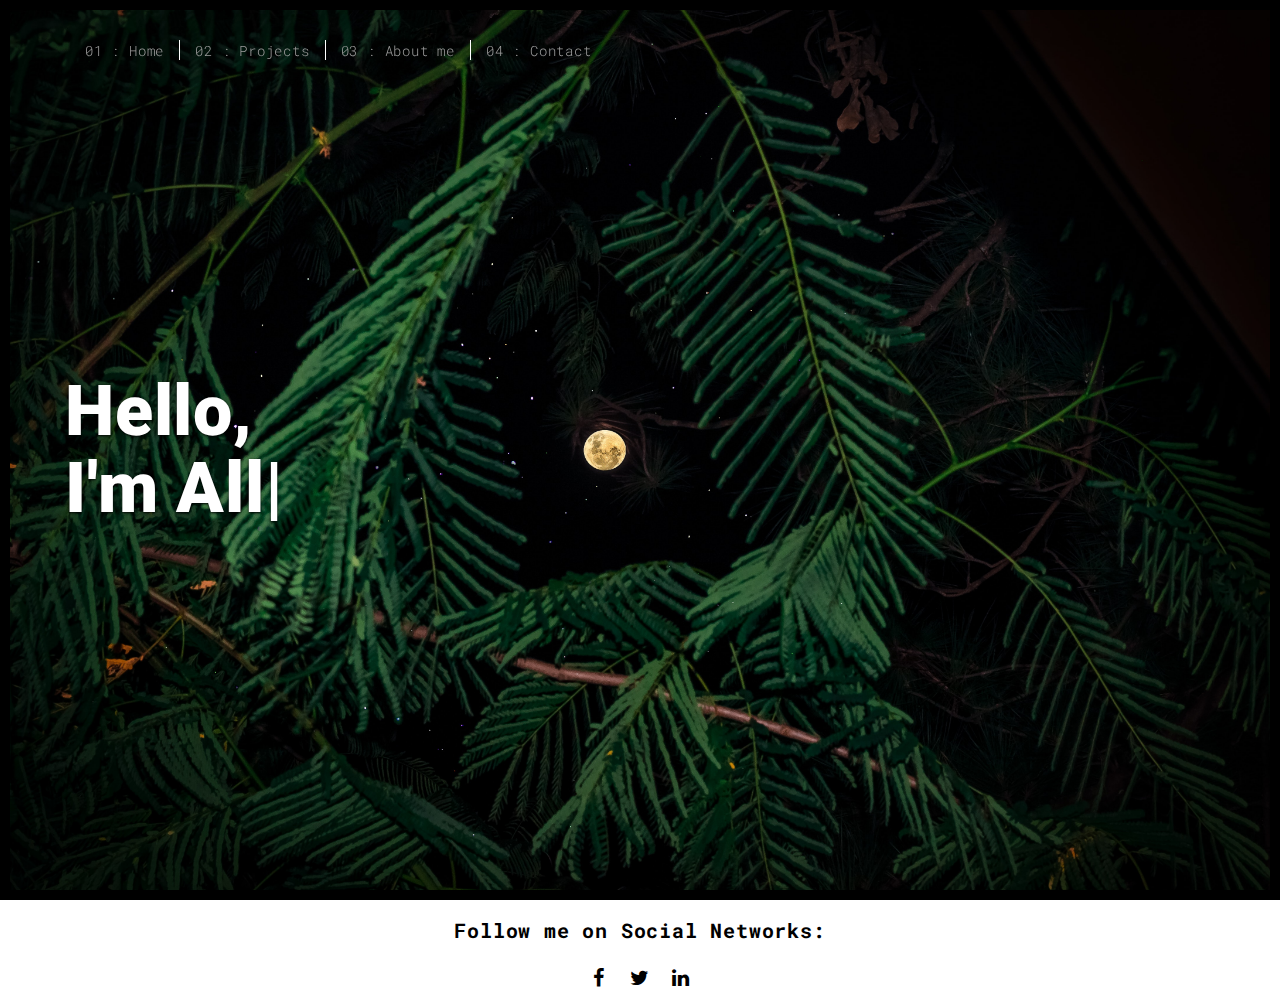
==== index.html @ 4f276328 "creating new website" ====
<!DOCTYPE html>
<html lang="en">

<head>
  <meta charset="UTF-8">
  <meta content="IE=edge" http-equiv="X-UA-Compatible">
  <meta content="width=device-width,initial-scale=1" name="viewport">
  <meta content="description" name="description">
  <meta name="google" content="notranslate" />
  <meta content="Mashup templates have been developped by Orson.io team" name="author">

  <!-- Disable tap highlight on IE -->
  <meta name="msapplication-tap-highlight" content="no">
  
  <link rel="apple-touch-icon" sizes="180x180" href="./static/assets/favicon.png">
  <link href="./static/assets/favicon.png" rel="icon">

  <title>Home | Allen Paul</title>  

<link href="./static/style.css" rel="stylesheet"></head>

<body class="minimal">
<div id="site-border-left"></div>
<div id="site-border-right"></div>
<div id="site-border-top"></div>
<div id="site-border-bottom"></div>
<!-- Add your content of header -->
<header>
  <nav class="navbar  navbar-fixed-top navbar-inverse">
    <div class="container">
        <button type="button" class="navbar-toggle collapsed" data-toggle="collapse" data-target="#navbar-collapse" aria-expanded="false">
          <span class="sr-only">Toggle navigation</span>
          <span class="icon-bar"></span>
          <span class="icon-bar"></span>
          <span class="icon-bar"></span>
        </button>

      <div class="collapse navbar-collapse" id="navbar-collapse">
        <ul class="nav navbar-nav ">
          <li><a href="./index.html" title="">01 : Home</a></li>
          <li><a href="./works.html" title="">02 : Projects</a></li>
          <li><a href="./resume.html" title="">03 : About me</a></li>
          <li><a href="./contact.html" title="">04 : Contact</a></li>
        </ul>


      </div> 
    </div>
  </nav>
</header>
<!-- Add your site or app content here -->
  <div class="hero-full-container background-image-container white-text-container" style="background-image: url('./static/assets/images/aurora.jpg')">
    <div class="container">
      <div class="row">
        <div class="col-xs-12">
          <div class="hero-full-wrapper">
            <div class="text-content">
              <h1>Hello,<br>
                <span id="typed-strings">
                  <span>I'm Allen Paul</span>
                  <span>UC Berkeley Alumnus</span>
                  <span>Software Engineer</span>
                  <span>Deacon</span>
                </span>
                <span id="typed"></span>
              </h1>
            </div>
          </div>
        </div>
      </div>
    </div>
  </div>

  <footer class="footer-container text-center">
    <div class="container">
      <div class="row">
        <div class="col-xs-12">
          <p> <h3>Follow me on Social Networks:</h3>
              <a href="http://www.facebook.com" title="" class="fa-icon">
                <i class="fa fa-facebook"></i>
              </a>
              <a href="http://www.twitter.com" title="" class="fa-icon">
                <i class="fa fa-twitter"></i>
              </a>
              <a href="http://www.linkedin.com" title="" class="fa-icon">
                <i class="fa fa-linkedin"></i>
              </a> 
          </p>
        </div>
      </div>
    </div>
  </footer>

<script>
  document.addEventListener("DOMContentLoaded", function (event) {
     type();
     movingBackgroundImage();
  });
</script>

<script type="text/javascript" src="./static/script.js"></script></body>

</html>
---- static/style.css ----
@import url(https://fonts.googleapis.com/css?family=Roboto:900|Roboto+Mono:300,400,700);@import url(https://maxcdn.bootstrapcdn.com/font-awesome/4.7.0/css/font-awesome.min.css);/*!
 * Bootstrap v3.3.7 (http://getbootstrap.com)
 * Copyright 2011-2016 Twitter, Inc.
 * Licensed under MIT (https://github.com/twbs/bootstrap/blob/master/LICENSE)
 */
/*! normalize.css v3.0.3 | MIT License | github.com/necolas/normalize.css */html{font-family:sans-serif;-ms-text-size-adjust:100%;-webkit-text-size-adjust:100%}body{margin:0}article,aside,details,figcaption,figure,footer,header,hgroup,main,menu,nav,section,summary{display:block}audio,canvas,progress,video{display:inline-block;vertical-align:baseline}audio:not([controls]){display:none;height:0}[hidden],template{display:none}a{background-color:transparent}a:active,a:hover{outline:0}abbr[title]{border-bottom:1px dotted}b,strong{font-weight:700}dfn{font-style:italic}h1{font-size:2em;margin:.67em 0}mark{background:#ff0;color:#000}small{font-size:80%}sub,sup{font-size:75%;line-height:0;position:relative;vertical-align:baseline}sup{top:-.5em}sub{bottom:-.25em}img{border:0}svg:not(:root){overflow:hidden}figure{margin:1em 40px}hr{box-sizing:content-box;height:0}pre{overflow:auto}code,kbd,pre,samp{font-family:monospace,monospace;font-size:1em}button,input,optgroup,select,textarea{color:inherit;font:inherit;margin:0}button{overflow:visible}button,select{text-transform:none}button,html input[type=button],input[type=reset],input[type=submit]{-webkit-appearance:button;cursor:pointer}button[disabled],html input[disabled]{cursor:default}button::-moz-focus-inner,input::-moz-focus-inner{border:0;padding:0}input{line-height:normal}input[type=checkbox],input[type=radio]{box-sizing:border-box;padding:0}input[type=number]::-webkit-inner-spin-button,input[type=number]::-webkit-outer-spin-button{height:auto}input[type=search]{-webkit-appearance:textfield;box-sizing:content-box}input[type=search]::-webkit-search-cancel-button,input[type=search]::-webkit-search-decoration{-webkit-appearance:none}fieldset{border:1px solid silver;margin:0 2px;padding:.35em .625em .75em}textarea{overflow:auto}optgroup{font-weight:700}table{border-collapse:collapse;border-spacing:0}td,th{padding:0}

/*! Source: https://github.com/h5bp/html5-boilerplate/blob/master/src/css/main.css */@media print{*,:after,:before{background:transparent!important;color:#000!important;box-shadow:none!important;text-shadow:none!important}a,a:visited{text-decoration:underline}a[href]:after{content:" (" attr(href) ")"}abbr[title]:after{content:" (" attr(title) ")"}a[href^="#"]:after,a[href^="javascript:"]:after{content:""}blockquote,pre{border:1px solid #999;page-break-inside:avoid}thead{display:table-header-group}img,tr{page-break-inside:avoid}img{max-width:100%!important}h2,h3,p{orphans:3;widows:3}h2,h3{page-break-after:avoid}.navbar{display:none}.btn>.caret,.dropup>.btn>.caret{border-top-color:#000!important}.label{border:1px solid #000}.table{border-collapse:collapse!important}.table td,.table th{background-color:#fff!important}.table-bordered td,.table-bordered th{border:1px solid #ddd!important}}*,:after,:before{-webkit-box-sizing:border-box;-moz-box-sizing:border-box;box-sizing:border-box}html{font-size:10px;-webkit-tap-highlight-color:transparent}body{font-family:Roboto Mono,Helvetica,Arial,sans-serif;font-size:14px;line-height:1.78;color:#000;background-color:#fff}button,input,select,textarea{font-family:inherit;font-size:inherit;line-height:inherit}a{color:#001aff;text-decoration:none}a:focus,a:hover{color:#0012b3;text-decoration:underline}a:focus{outline:5px auto -webkit-focus-ring-color;outline-offset:-2px}figure{margin:0}img{vertical-align:middle}.img-responsive{display:block;max-width:100%;height:auto}.img-rounded{border-radius:0}.img-thumbnail{padding:4px;line-height:1.78;background-color:#fff;border:1px solid #ddd;border-radius:0;-webkit-transition:all .2s ease-in-out;-o-transition:all .2s ease-in-out;transition:all .2s ease-in-out;display:inline-block;max-width:100%;height:auto}.img-circle{border-radius:50%}hr{margin-top:19px;margin-bottom:19px;border:0;border-top:1px solid #eee}.sr-only{position:absolute;width:1px;height:1px;margin:-1px;padding:0;overflow:hidden;clip:rect(0,0,0,0);border:0}.sr-only-focusable:active,.sr-only-focusable:focus{position:static;width:auto;height:auto;margin:0;overflow:visible;clip:auto}[role=button]{cursor:pointer}.h1,.h2,.h3,.h4,.h5,.h6,h1,h2,h3,h4,h5,h6{font-family:Roboto Mono,Helvetica,Arial,sans-serif;font-weight:700;line-height:1.1;color:#000}.h1 .small,.h1 small,.h2 .small,.h2 small,.h3 .small,.h3 small,.h4 .small,.h4 small,.h5 .small,.h5 small,.h6 .small,.h6 small,h1 .small,h1 small,h2 .small,h2 small,h3 .small,h3 small,h4 .small,h4 small,h5 .small,h5 small,h6 .small,h6 small{font-weight:400;line-height:1;color:#777}.h1,.h2,.h3,h1,h2,h3{margin-top:19px;margin-bottom:9.5px}.h1 .small,.h1 small,.h2 .small,.h2 small,.h3 .small,.h3 small,h1 .small,h1 small,h2 .small,h2 small,h3 .small,h3 small{font-size:65%}.h4,.h5,.h6,h4,h5,h6{margin-top:9.5px;margin-bottom:9.5px}.h4 .small,.h4 small,.h5 .small,.h5 small,.h6 .small,.h6 small,h4 .small,h4 small,h5 .small,h5 small,h6 .small,h6 small{font-size:75%}.h1,h1{font-size:70px}.h2,h2{font-size:30px}.h3,h3{font-size:20px}.h4,.h5,h4,h5{font-size:11px}.h6,h6{font-size:10px}p{margin:0 0 9.5px}.lead{margin-bottom:19px;font-size:12px;font-weight:300;line-height:1.4}@media (min-width:768px){.lead{font-size:16.5px}}.small,small{font-size:90%}.mark,mark{background-color:#fcf8e3;padding:.2em}.text-left{text-align:left}.text-right{text-align:right}.text-center{text-align:center}.text-justify{text-align:justify}.text-nowrap{white-space:nowrap}.text-lowercase{text-transform:lowercase}.initialism,.text-uppercase{text-transform:uppercase}.text-capitalize{text-transform:capitalize}.text-muted{color:#777}.text-primary{color:#001aff}a.text-primary:focus,a.text-primary:hover{color:#0015cc}.text-success{color:#fff}a.text-success:focus,a.text-success:hover{color:#e6e6e6}.text-info{color:#31708f}a.text-info:focus,a.text-info:hover{color:#245269}.text-warning{color:#8a6d3b}a.text-warning:focus,a.text-warning:hover{color:#66512c}.text-danger{color:#fff}a.text-danger:focus,a.text-danger:hover{color:#e6e6e6}.bg-primary{color:#fff;background-color:#001aff}a.bg-primary:focus,a.bg-primary:hover{background-color:#0015cc}.bg-success,a.bg-success:focus,a.bg-success:hover{background-color:#000}.bg-info{background-color:#d9edf7}a.bg-info:focus,a.bg-info:hover{background-color:#afd9ee}.bg-warning{background-color:#fcf8e3}a.bg-warning:focus,a.bg-warning:hover{background-color:#f7ecb5}.bg-danger{background-color:red}a.bg-danger:focus,a.bg-danger:hover{background-color:#c00}.page-header{padding-bottom:8.5px;margin:38px 0 19px;border-bottom:1px solid #eee}ol,ul{margin-top:0;margin-bottom:9.5px}ol ol,ol ul,ul ol,ul ul{margin-bottom:0}.list-inline,.list-unstyled{padding-left:0;list-style:none}.list-inline{margin-left:-5px}.list-inline>li{display:inline-block;padding-left:5px;padding-right:5px}dl{margin-top:0;margin-bottom:19px}dd,dt{line-height:1.78}dt{font-weight:700}dd{margin-left:0}.dl-horizontal dd:after,.dl-horizontal dd:before{content:" ";display:table}.dl-horizontal dd:after{clear:both}@media (min-width:768px){.dl-horizontal dt{float:left;width:160px;clear:left;text-align:right;overflow:hidden;text-overflow:ellipsis;white-space:nowrap}.dl-horizontal dd{margin-left:180px}}abbr[data-original-title],abbr[title]{cursor:help;border-bottom:1px dotted #777}.initialism{font-size:90%}blockquote{padding:9.5px 19px;margin:0 0 19px;font-size:13.75px;border-left:5px solid #eee}blockquote ol:last-child,blockquote p:last-child,blockquote ul:last-child{margin-bottom:0}blockquote .small,blockquote footer,blockquote small{display:block;font-size:80%;line-height:1.78;color:#777}blockquote .small:before,blockquote footer:before,blockquote small:before{content:"\2014   \A0"}.blockquote-reverse,blockquote.pull-right{padding-right:15px;padding-left:0;border-right:5px solid #eee;border-left:0;text-align:right}.blockquote-reverse .small:before,.blockquote-reverse footer:before,.blockquote-reverse small:before,blockquote.pull-right .small:before,blockquote.pull-right footer:before,blockquote.pull-right small:before{content:""}.blockquote-reverse .small:after,.blockquote-reverse footer:after,.blockquote-reverse small:after,blockquote.pull-right .small:after,blockquote.pull-right footer:after,blockquote.pull-right small:after{content:"\A0   \2014"}address{margin-bottom:19px;font-style:normal;line-height:1.78}code,kbd,pre,samp{font-family:Menlo,Monaco,Consolas,Courier New,monospace}code{color:#c7254e;background-color:#f9f2f4}code,kbd{padding:2px 4px;font-size:90%;border-radius:0}kbd{color:#fff;background-color:#333;box-shadow:inset 0 -1px 0 rgba(0,0,0,.25)}kbd kbd{padding:0;font-size:100%;font-weight:700;box-shadow:none}pre{display:block;padding:9px;margin:0 0 9.5px;font-size:10px;line-height:1.78;word-break:break-all;word-wrap:break-word;color:#333;background-color:#f5f5f5;border:1px solid #ccc;border-radius:0}pre code{padding:0;font-size:inherit;color:inherit;white-space:pre-wrap;background-color:transparent;border-radius:0}.pre-scrollable{max-height:340px;overflow-y:scroll}.container{margin-right:auto;margin-left:auto;padding-left:15px;padding-right:15px}.container:after,.container:before{content:" ";display:table}.container:after{clear:both}@media (min-width:768px){.container{width:750px}}@media (min-width:992px){.container{width:970px}}@media (min-width:1200px){.container{width:1170px}}.container-fluid{margin-right:auto;margin-left:auto;padding-left:15px;padding-right:15px}.container-fluid:after,.container-fluid:before{content:" ";display:table}.container-fluid:after{clear:both}.row{margin-left:-15px;margin-right:-15px}.row:after,.row:before{content:" ";display:table}.row:after{clear:both}.col-lg-1,.col-lg-2,.col-lg-3,.col-lg-4,.col-lg-5,.col-lg-6,.col-lg-7,.col-lg-8,.col-lg-9,.col-lg-10,.col-lg-11,.col-lg-12,.col-md-1,.col-md-2,.col-md-3,.col-md-4,.col-md-5,.col-md-6,.col-md-7,.col-md-8,.col-md-9,.col-md-10,.col-md-11,.col-md-12,.col-sm-1,.col-sm-2,.col-sm-3,.col-sm-4,.col-sm-5,.col-sm-6,.col-sm-7,.col-sm-8,.col-sm-9,.col-sm-10,.col-sm-11,.col-sm-12,.col-xs-1,.col-xs-2,.col-xs-3,.col-xs-4,.col-xs-5,.col-xs-6,.col-xs-7,.col-xs-8,.col-xs-9,.col-xs-10,.col-xs-11,.col-xs-12{position:relative;min-height:1px;padding-left:10px;padding-right:10px}.col-xs-1,.col-xs-2,.col-xs-3,.col-xs-4,.col-xs-5,.col-xs-6,.col-xs-7,.col-xs-8,.col-xs-9,.col-xs-10,.col-xs-11,.col-xs-12{float:left}.col-xs-1{width:8.33333%}.col-xs-2{width:16.66667%}.col-xs-3{width:25%}.col-xs-4{width:33.33333%}.col-xs-5{width:41.66667%}.col-xs-6{width:50%}.col-xs-7{width:58.33333%}.col-xs-8{width:66.66667%}.col-xs-9{width:75%}.col-xs-10{width:83.33333%}.col-xs-11{width:91.66667%}.col-xs-12{width:100%}.col-xs-pull-0{right:auto}.col-xs-pull-1{right:8.33333%}.col-xs-pull-2{right:16.66667%}.col-xs-pull-3{right:25%}.col-xs-pull-4{right:33.33333%}.col-xs-pull-5{right:41.66667%}.col-xs-pull-6{right:50%}.col-xs-pull-7{right:58.33333%}.col-xs-pull-8{right:66.66667%}.col-xs-pull-9{right:75%}.col-xs-pull-10{right:83.33333%}.col-xs-pull-11{right:91.66667%}.col-xs-pull-12{right:100%}.col-xs-push-0{left:auto}.col-xs-push-1{left:8.33333%}.col-xs-push-2{left:16.66667%}.col-xs-push-3{left:25%}.col-xs-push-4{left:33.33333%}.col-xs-push-5{left:41.66667%}.col-xs-push-6{left:50%}.col-xs-push-7{left:58.33333%}.col-xs-push-8{left:66.66667%}.col-xs-push-9{left:75%}.col-xs-push-10{left:83.33333%}.col-xs-push-11{left:91.66667%}.col-xs-push-12{left:100%}.col-xs-offset-0{margin-left:0}.col-xs-offset-1{margin-left:8.33333%}.col-xs-offset-2{margin-left:16.66667%}.col-xs-offset-3{margin-left:25%}.col-xs-offset-4{margin-left:33.33333%}.col-xs-offset-5{margin-left:41.66667%}.col-xs-offset-6{margin-left:50%}.col-xs-offset-7{margin-left:58.33333%}.col-xs-offset-8{margin-left:66.66667%}.col-xs-offset-9{margin-left:75%}.col-xs-offset-10{margin-left:83.33333%}.col-xs-offset-11{margin-left:91.66667%}.col-xs-offset-12{margin-left:100%}@media (min-width:768px){.col-sm-1,.col-sm-2,.col-sm-3,.col-sm-4,.col-sm-5,.col-sm-6,.col-sm-7,.col-sm-8,.col-sm-9,.col-sm-10,.col-sm-11,.col-sm-12{float:left}.col-sm-1{width:8.33333%}.col-sm-2{width:16.66667%}.col-sm-3{width:25%}.col-sm-4{width:33.33333%}.col-sm-5{width:41.66667%}.col-sm-6{width:50%}.col-sm-7{width:58.33333%}.col-sm-8{width:66.66667%}.col-sm-9{width:75%}.col-sm-10{width:83.33333%}.col-sm-11{width:91.66667%}.col-sm-12{width:100%}.col-sm-pull-0{right:auto}.col-sm-pull-1{right:8.33333%}.col-sm-pull-2{right:16.66667%}.col-sm-pull-3{right:25%}.col-sm-pull-4{right:33.33333%}.col-sm-pull-5{right:41.66667%}.col-sm-pull-6{right:50%}.col-sm-pull-7{right:58.33333%}.col-sm-pull-8{right:66.66667%}.col-sm-pull-9{right:75%}.col-sm-pull-10{right:83.33333%}.col-sm-pull-11{right:91.66667%}.col-sm-pull-12{right:100%}.col-sm-push-0{left:auto}.col-sm-push-1{left:8.33333%}.col-sm-push-2{left:16.66667%}.col-sm-push-3{left:25%}.col-sm-push-4{left:33.33333%}.col-sm-push-5{left:41.66667%}.col-sm-push-6{left:50%}.col-sm-push-7{left:58.33333%}.col-sm-push-8{left:66.66667%}.col-sm-push-9{left:75%}.col-sm-push-10{left:83.33333%}.col-sm-push-11{left:91.66667%}.col-sm-push-12{left:100%}.col-sm-offset-0{margin-left:0}.col-sm-offset-1{margin-left:8.33333%}.col-sm-offset-2{margin-left:16.66667%}.col-sm-offset-3{margin-left:25%}.col-sm-offset-4{margin-left:33.33333%}.col-sm-offset-5{margin-left:41.66667%}.col-sm-offset-6{margin-left:50%}.col-sm-offset-7{margin-left:58.33333%}.col-sm-offset-8{margin-left:66.66667%}.col-sm-offset-9{margin-left:75%}.col-sm-offset-10{margin-left:83.33333%}.col-sm-offset-11{margin-left:91.66667%}.col-sm-offset-12{margin-left:100%}}@media (min-width:992px){.col-md-1,.col-md-2,.col-md-3,.col-md-4,.col-md-5,.col-md-6,.col-md-7,.col-md-8,.col-md-9,.col-md-10,.col-md-11,.col-md-12{float:left}.col-md-1{width:8.33333%}.col-md-2{width:16.66667%}.col-md-3{width:25%}.col-md-4{width:33.33333%}.col-md-5{width:41.66667%}.col-md-6{width:100%}.col-md-7{width:58.33333%}.col-md-8{width:66.66667%}.col-md-9{width:75%}.col-md-10{width:83.33333%}.col-md-11{width:91.66667%}.col-md-12{width:100%}.col-md-pull-0{right:auto}.col-md-pull-1{right:8.33333%}.col-md-pull-2{right:16.66667%}.col-md-pull-3{right:25%}.col-md-pull-4{right:33.33333%}.col-md-pull-5{right:41.66667%}.col-md-pull-6{right:50%}.col-md-pull-7{right:58.33333%}.col-md-pull-8{right:66.66667%}.col-md-pull-9{right:75%}.col-md-pull-10{right:83.33333%}.col-md-pull-11{right:91.66667%}.col-md-pull-12{right:100%}.col-md-push-0{left:auto}.col-md-push-1{left:8.33333%}.col-md-push-2{left:16.66667%}.col-md-push-3{left:25%}.col-md-push-4{left:33.33333%}.col-md-push-5{left:41.66667%}.col-md-push-6{left:50%}.col-md-push-7{left:58.33333%}.col-md-push-8{left:66.66667%}.col-md-push-9{left:75%}.col-md-push-10{left:83.33333%}.col-md-push-11{left:91.66667%}.col-md-push-12{left:100%}.col-md-offset-0{margin-left:0}.col-md-offset-1{margin-left:8.33333%}.col-md-offset-2{margin-left:16.66667%}.col-md-offset-3{margin-left:25%}.col-md-offset-4{margin-left:33.33333%}.col-md-offset-5{margin-left:41.66667%}.col-md-offset-6{margin-left:50%}.col-md-offset-7{margin-left:58.33333%}.col-md-offset-8{margin-left:66.66667%}.col-md-offset-9{margin-left:75%}.col-md-offset-10{margin-left:83.33333%}.col-md-offset-11{margin-left:91.66667%}.col-md-offset-12{margin-left:100%}}@media (min-width:1200px){.col-lg-1,.col-lg-2,.col-lg-3,.col-lg-4,.col-lg-5,.col-lg-6,.col-lg-7,.col-lg-8,.col-lg-9,.col-lg-10,.col-lg-11,.col-lg-12{float:left}.col-lg-1{width:8.33333%}.col-lg-2{width:16.66667%}.col-lg-3{width:25%}.col-lg-4{width:33.33333%}.col-lg-5{width:41.66667%}.col-lg-6{width:50%}.col-lg-7{width:58.33333%}.col-lg-8{width:66.66667%}.col-lg-9{width:75%}.col-lg-10{width:83.33333%}.col-lg-11{width:91.66667%}.col-lg-12{width:100%}.col-lg-pull-0{right:auto}.col-lg-pull-1{right:8.33333%}.col-lg-pull-2{right:16.66667%}.col-lg-pull-3{right:25%}.col-lg-pull-4{right:33.33333%}.col-lg-pull-5{right:41.66667%}.col-lg-pull-6{right:50%}.col-lg-pull-7{right:58.33333%}.col-lg-pull-8{right:66.66667%}.col-lg-pull-9{right:75%}.col-lg-pull-10{right:83.33333%}.col-lg-pull-11{right:91.66667%}.col-lg-pull-12{right:100%}.col-lg-push-0{left:auto}.col-lg-push-1{left:8.33333%}.col-lg-push-2{left:16.66667%}.col-lg-push-3{left:25%}.col-lg-push-4{left:33.33333%}.col-lg-push-5{left:41.66667%}.col-lg-push-6{left:50%}.col-lg-push-7{left:58.33333%}.col-lg-push-8{left:66.66667%}.col-lg-push-9{left:75%}.col-lg-push-10{left:83.33333%}.col-lg-push-11{left:91.66667%}.col-lg-push-12{left:100%}.col-lg-offset-0{margin-left:0}.col-lg-offset-1{margin-left:8.33333%}.col-lg-offset-2{margin-left:16.66667%}.col-lg-offset-3{margin-left:25%}.col-lg-offset-4{margin-left:33.33333%}.col-lg-offset-5{margin-left:41.66667%}.col-lg-offset-6{margin-left:50%}.col-lg-offset-7{margin-left:58.33333%}.col-lg-offset-8{margin-left:66.66667%}.col-lg-offset-9{margin-left:75%}.col-lg-offset-10{margin-left:83.33333%}.col-lg-offset-11{margin-left:91.66667%}.col-lg-offset-12{margin-left:100%}}table{background-color:transparent}caption{padding-top:8px;padding-bottom:8px;color:#777}caption,th{text-align:left}.table{width:100%;max-width:100%;margin-bottom:19px}.table>tbody>tr>td,.table>tbody>tr>th,.table>tfoot>tr>td,.table>tfoot>tr>th,.table>thead>tr>td,.table>thead>tr>th{padding:8px;line-height:1.78;vertical-align:top;border-top:1px solid #ddd}.table>thead>tr>th{vertical-align:bottom;border-bottom:2px solid #ddd}.table>caption+thead>tr:first-child>td,.table>caption+thead>tr:first-child>th,.table>colgroup+thead>tr:first-child>td,.table>colgroup+thead>tr:first-child>th,.table>thead:first-child>tr:first-child>td,.table>thead:first-child>tr:first-child>th{border-top:0}.table>tbody+tbody{border-top:2px solid #ddd}.table .table{background-color:#fff}.table-condensed>tbody>tr>td,.table-condensed>tbody>tr>th,.table-condensed>tfoot>tr>td,.table-condensed>tfoot>tr>th,.table-condensed>thead>tr>td,.table-condensed>thead>tr>th{padding:5px}.table-bordered,.table-bordered>tbody>tr>td,.table-bordered>tbody>tr>th,.table-bordered>tfoot>tr>td,.table-bordered>tfoot>tr>th,.table-bordered>thead>tr>td,.table-bordered>thead>tr>th{border:1px solid #ddd}.table-bordered>thead>tr>td,.table-bordered>thead>tr>th{border-bottom-width:2px}.table-striped>tbody>tr:nth-of-type(odd){background-color:#f9f9f9}.table-hover>tbody>tr:hover{background-color:#f5f5f5}table col[class*=col-]{position:static;float:none;display:table-column}table td[class*=col-],table th[class*=col-]{position:static;float:none;display:table-cell}.table>tbody>tr.active>td,.table>tbody>tr.active>th,.table>tbody>tr>td.active,.table>tbody>tr>th.active,.table>tfoot>tr.active>td,.table>tfoot>tr.active>th,.table>tfoot>tr>td.active,.table>tfoot>tr>th.active,.table>thead>tr.active>td,.table>thead>tr.active>th,.table>thead>tr>td.active,.table>thead>tr>th.active{background-color:#f5f5f5}.table-hover>tbody>tr.active:hover>td,.table-hover>tbody>tr.active:hover>th,.table-hover>tbody>tr:hover>.active,.table-hover>tbody>tr>td.active:hover,.table-hover>tbody>tr>th.active:hover{background-color:#e8e8e8}.table-hover>tbody>tr.success:hover>td,.table-hover>tbody>tr.success:hover>th,.table-hover>tbody>tr:hover>.success,.table-hover>tbody>tr>td.success:hover,.table-hover>tbody>tr>th.success:hover,.table>tbody>tr.success>td,.table>tbody>tr.success>th,.table>tbody>tr>td.success,.table>tbody>tr>th.success,.table>tfoot>tr.success>td,.table>tfoot>tr.success>th,.table>tfoot>tr>td.success,.table>tfoot>tr>th.success,.table>thead>tr.success>td,.table>thead>tr.success>th,.table>thead>tr>td.success,.table>thead>tr>th.success{background-color:#000}.table>tbody>tr.info>td,.table>tbody>tr.info>th,.table>tbody>tr>td.info,.table>tbody>tr>th.info,.table>tfoot>tr.info>td,.table>tfoot>tr.info>th,.table>tfoot>tr>td.info,.table>tfoot>tr>th.info,.table>thead>tr.info>td,.table>thead>tr.info>th,.table>thead>tr>td.info,.table>thead>tr>th.info{background-color:#d9edf7}.table-hover>tbody>tr.info:hover>td,.table-hover>tbody>tr.info:hover>th,.table-hover>tbody>tr:hover>.info,.table-hover>tbody>tr>td.info:hover,.table-hover>tbody>tr>th.info:hover{background-color:#c4e3f3}.table>tbody>tr.warning>td,.table>tbody>tr.warning>th,.table>tbody>tr>td.warning,.table>tbody>tr>th.warning,.table>tfoot>tr.warning>td,.table>tfoot>tr.warning>th,.table>tfoot>tr>td.warning,.table>tfoot>tr>th.warning,.table>thead>tr.warning>td,.table>thead>tr.warning>th,.table>thead>tr>td.warning,.table>thead>tr>th.warning{background-color:#fcf8e3}.table-hover>tbody>tr.warning:hover>td,.table-hover>tbody>tr.warning:hover>th,.table-hover>tbody>tr:hover>.warning,.table-hover>tbody>tr>td.warning:hover,.table-hover>tbody>tr>th.warning:hover{background-color:#faf2cc}.table>tbody>tr.danger>td,.table>tbody>tr.danger>th,.table>tbody>tr>td.danger,.table>tbody>tr>th.danger,.table>tfoot>tr.danger>td,.table>tfoot>tr.danger>th,.table>tfoot>tr>td.danger,.table>tfoot>tr>th.danger,.table>thead>tr.danger>td,.table>thead>tr.danger>th,.table>thead>tr>td.danger,.table>thead>tr>th.danger{background-color:red}.table-hover>tbody>tr.danger:hover>td,.table-hover>tbody>tr.danger:hover>th,.table-hover>tbody>tr:hover>.danger,.table-hover>tbody>tr>td.danger:hover,.table-hover>tbody>tr>th.danger:hover{background-color:#e60000}.table-responsive{overflow-x:auto;min-height:.01%}@media screen and (max-width:767px){.table-responsive{width:100%;margin-bottom:14.25px;overflow-y:hidden;-ms-overflow-style:-ms-autohiding-scrollbar;border:1px solid #ddd}.table-responsive>.table{margin-bottom:0}.table-responsive>.table>tbody>tr>td,.table-responsive>.table>tbody>tr>th,.table-responsive>.table>tfoot>tr>td,.table-responsive>.table>tfoot>tr>th,.table-responsive>.table>thead>tr>td,.table-responsive>.table>thead>tr>th{white-space:nowrap}.table-responsive>.table-bordered{border:0}.table-responsive>.table-bordered>tbody>tr>td:first-child,.table-responsive>.table-bordered>tbody>tr>th:first-child,.table-responsive>.table-bordered>tfoot>tr>td:first-child,.table-responsive>.table-bordered>tfoot>tr>th:first-child,.table-responsive>.table-bordered>thead>tr>td:first-child,.table-responsive>.table-bordered>thead>tr>th:first-child{border-left:0}.table-responsive>.table-bordered>tbody>tr>td:last-child,.table-responsive>.table-bordered>tbody>tr>th:last-child,.table-responsive>.table-bordered>tfoot>tr>td:last-child,.table-responsive>.table-bordered>tfoot>tr>th:last-child,.table-responsive>.table-bordered>thead>tr>td:last-child,.table-responsive>.table-bordered>thead>tr>th:last-child{border-right:0}.table-responsive>.table-bordered>tbody>tr:last-child>td,.table-responsive>.table-bordered>tbody>tr:last-child>th,.table-responsive>.table-bordered>tfoot>tr:last-child>td,.table-responsive>.table-bordered>tfoot>tr:last-child>th{border-bottom:0}}fieldset{margin:0;min-width:0}fieldset,legend{padding:0;border:0}legend{display:block;width:100%;margin-bottom:19px;font-size:16.5px;line-height:inherit;color:#333;border-bottom:1px solid #e5e5e5}label{display:inline-block;max-width:100%;margin-bottom:5px;font-weight:700}input[type=search]{-webkit-box-sizing:border-box;-moz-box-sizing:border-box;box-sizing:border-box}input[type=checkbox],input[type=radio]{margin:4px 0 0;margin-top:1px\9;line-height:normal}input[type=file]{display:block}input[type=range]{display:block;width:100%}select[multiple],select[size]{height:auto}input[type=checkbox]:focus,input[type=file]:focus,input[type=radio]:focus{outline:5px auto -webkit-focus-ring-color;outline-offset:-2px}output{padding-top:9px}.form-control,output{display:block;font-size:11px;line-height:1.78;color:#555}.form-control{width:100%;height:40px;padding:8px 14px;background-color:#fff;background-image:none;border:1px solid #000;border-radius:0;-webkit-box-shadow:inset 0 1px 1px rgba(0,0,0,.075);box-shadow:inset 0 1px 1px rgba(0,0,0,.075);-webkit-transition:border-color .15s ease-in-out,box-shadow .15s ease-in-out;-o-transition:border-color ease-in-out .15s,box-shadow ease-in-out .15s;transition:border-color .15s ease-in-out,box-shadow .15s ease-in-out}.form-control:focus{border-color:#66afe9;-webkit-box-shadow:inset 0 1px 1px rgba(0,0,0,.075),0 0 8px rgba(102,175,233,.6);box-shadow:inset 0 1px 1px rgba(0,0,0,.075),0 0 8px rgba(102,175,233,.6)}.form-control::-moz-placeholder{color:#999;opacity:1}.form-control:-ms-input-placeholder{color:#999}.form-control::-webkit-input-placeholder{color:#999}.form-control::-ms-expand{border:0;background-color:transparent}.form-control[disabled],.form-control[readonly],fieldset[disabled] .form-control{background-color:#eee;opacity:1}.form-control[disabled],fieldset[disabled] .form-control{cursor:not-allowed}textarea.form-control{height:auto}input[type=search]{-webkit-appearance:none}@media screen and (-webkit-min-device-pixel-ratio:0){input[type=date].form-control,input[type=datetime-local].form-control,input[type=month].form-control,input[type=time].form-control{line-height:40px}.input-group-sm>.input-group-btn>input[type=date].btn,.input-group-sm>.input-group-btn>input[type=datetime-local].btn,.input-group-sm>.input-group-btn>input[type=month].btn,.input-group-sm>.input-group-btn>input[type=time].btn,.input-group-sm>input[type=date].form-control,.input-group-sm>input[type=date].input-group-addon,.input-group-sm>input[type=datetime-local].form-control,.input-group-sm>input[type=datetime-local].input-group-addon,.input-group-sm>input[type=month].form-control,.input-group-sm>input[type=month].input-group-addon,.input-group-sm>input[type=time].form-control,.input-group-sm>input[type=time].input-group-addon,.input-group-sm input[type=date],.input-group-sm input[type=datetime-local],.input-group-sm input[type=month],.input-group-sm input[type=time],input[type=date].input-sm,input[type=datetime-local].input-sm,input[type=month].input-sm,input[type=time].input-sm{line-height:27px}.input-group-lg>.input-group-btn>input[type=date].btn,.input-group-lg>.input-group-btn>input[type=datetime-local].btn,.input-group-lg>.input-group-btn>input[type=month].btn,.input-group-lg>.input-group-btn>input[type=time].btn,.input-group-lg>input[type=date].form-control,.input-group-lg>input[type=date].input-group-addon,.input-group-lg>input[type=datetime-local].form-control,.input-group-lg>input[type=datetime-local].input-group-addon,.input-group-lg>input[type=month].form-control,.input-group-lg>input[type=month].input-group-addon,.input-group-lg>input[type=time].form-control,.input-group-lg>input[type=time].input-group-addon,.input-group-lg input[type=date],.input-group-lg input[type=datetime-local],.input-group-lg input[type=month],.input-group-lg input[type=time],input[type=date].input-lg,input[type=datetime-local].input-lg,input[type=month].input-lg,input[type=time].input-lg{line-height:41px}}.form-group{margin-bottom:15px}.checkbox,.radio{position:relative;display:block;margin-top:10px;margin-bottom:10px}.checkbox label,.radio label{min-height:19px;padding-left:20px;margin-bottom:0;font-weight:400;cursor:pointer}.checkbox-inline input[type=checkbox],.checkbox input[type=checkbox],.radio-inline input[type=radio],.radio input[type=radio]{position:absolute;margin-left:-20px;margin-top:4px\9}.checkbox+.checkbox,.radio+.radio{margin-top:-5px}.checkbox-inline,.radio-inline{position:relative;display:inline-block;padding-left:20px;margin-bottom:0;vertical-align:middle;font-weight:400;cursor:pointer}.checkbox-inline+.checkbox-inline,.radio-inline+.radio-inline{margin-top:0;margin-left:10px}.checkbox-inline.disabled,.checkbox.disabled label,.radio-inline.disabled,.radio.disabled label,fieldset[disabled] .checkbox-inline,fieldset[disabled] .checkbox label,fieldset[disabled] .radio-inline,fieldset[disabled] .radio label,fieldset[disabled] input[type=checkbox],fieldset[disabled] input[type=radio],input[type=checkbox].disabled,input[type=checkbox][disabled],input[type=radio].disabled,input[type=radio][disabled]{cursor:not-allowed}.form-control-static{padding-top:9px;padding-bottom:9px;margin-bottom:0;min-height:30px}.form-control-static.input-lg,.form-control-static.input-sm,.input-group-lg>.form-control-static.form-control,.input-group-lg>.form-control-static.input-group-addon,.input-group-lg>.input-group-btn>.form-control-static.btn,.input-group-sm>.form-control-static.form-control,.input-group-sm>.form-control-static.input-group-addon,.input-group-sm>.input-group-btn>.form-control-static.btn{padding-left:0;padding-right:0}.input-group-sm>.form-control,.input-group-sm>.input-group-addon,.input-group-sm>.input-group-btn>.btn,.input-sm{height:27px;padding:5px 10px;font-size:10px;line-height:1.5;border-radius:0}.input-group-sm>.input-group-btn>select.btn,.input-group-sm>select.form-control,.input-group-sm>select.input-group-addon,select.input-sm{height:27px;line-height:27px}.input-group-sm>.input-group-btn>select[multiple].btn,.input-group-sm>.input-group-btn>textarea.btn,.input-group-sm>select[multiple].form-control,.input-group-sm>select[multiple].input-group-addon,.input-group-sm>textarea.form-control,.input-group-sm>textarea.input-group-addon,select[multiple].input-sm,textarea.input-sm{height:auto}.form-group-sm .form-control{height:27px;padding:5px 10px;font-size:10px;line-height:1.5;border-radius:0}.form-group-sm select.form-control{height:27px;line-height:27px}.form-group-sm select[multiple].form-control,.form-group-sm textarea.form-control{height:auto}.form-group-sm .form-control-static{height:27px;min-height:29px;padding:6px 10px;font-size:10px;line-height:1.5}.input-group-lg>.form-control,.input-group-lg>.input-group-addon,.input-group-lg>.input-group-btn>.btn,.input-lg{height:41px;padding:10px 16px;font-size:14px;line-height:1.33333;border-radius:0}.input-group-lg>.input-group-btn>select.btn,.input-group-lg>select.form-control,.input-group-lg>select.input-group-addon,select.input-lg{height:41px;line-height:41px}.input-group-lg>.input-group-btn>select[multiple].btn,.input-group-lg>.input-group-btn>textarea.btn,.input-group-lg>select[multiple].form-control,.input-group-lg>select[multiple].input-group-addon,.input-group-lg>textarea.form-control,.input-group-lg>textarea.input-group-addon,select[multiple].input-lg,textarea.input-lg{height:auto}.form-group-lg .form-control{height:41px;padding:10px 16px;font-size:14px;line-height:1.33333;border-radius:0}.form-group-lg select.form-control{height:41px;line-height:41px}.form-group-lg select[multiple].form-control,.form-group-lg textarea.form-control{height:auto}.form-group-lg .form-control-static{height:41px;min-height:33px;padding:11px 16px;font-size:14px;line-height:1.33333}.has-feedback{position:relative}.has-feedback .form-control{padding-right:50px}.form-control-feedback{position:absolute;top:0;right:0;z-index:2;display:block;width:40px;height:40px;line-height:40px;text-align:center;pointer-events:none}.form-group-lg .form-control+.form-control-feedback,.input-group-lg+.form-control-feedback,.input-group-lg>.form-control+.form-control-feedback,.input-group-lg>.input-group-addon+.form-control-feedback,.input-group-lg>.input-group-btn>.btn+.form-control-feedback,.input-lg+.form-control-feedback{width:41px;height:41px;line-height:41px}.form-group-sm .form-control+.form-control-feedback,.input-group-sm+.form-control-feedback,.input-group-sm>.form-control+.form-control-feedback,.input-group-sm>.input-group-addon+.form-control-feedback,.input-group-sm>.input-group-btn>.btn+.form-control-feedback,.input-sm+.form-control-feedback{width:27px;height:27px;line-height:27px}.has-success .checkbox,.has-success .checkbox-inline,.has-success.checkbox-inline label,.has-success.checkbox label,.has-success .control-label,.has-success .help-block,.has-success .radio,.has-success .radio-inline,.has-success.radio-inline label,.has-success.radio label{color:#fff}.has-success .form-control{border-color:#fff;-webkit-box-shadow:inset 0 1px 1px rgba(0,0,0,.075);box-shadow:inset 0 1px 1px rgba(0,0,0,.075)}.has-success .form-control:focus{border-color:#e6e6e6;-webkit-box-shadow:inset 0 1px 1px rgba(0,0,0,.075),0 0 6px #fff;box-shadow:inset 0 1px 1px rgba(0,0,0,.075),0 0 6px #fff}.has-success .input-group-addon{color:#fff;border-color:#fff;background-color:#000}.has-success .form-control-feedback{color:#fff}.has-warning .checkbox,.has-warning .checkbox-inline,.has-warning.checkbox-inline label,.has-warning.checkbox label,.has-warning .control-label,.has-warning .help-block,.has-warning .radio,.has-warning .radio-inline,.has-warning.radio-inline label,.has-warning.radio label{color:#8a6d3b}.has-warning .form-control{border-color:#8a6d3b;-webkit-box-shadow:inset 0 1px 1px rgba(0,0,0,.075);box-shadow:inset 0 1px 1px rgba(0,0,0,.075)}.has-warning .form-control:focus{border-color:#66512c;-webkit-box-shadow:inset 0 1px 1px rgba(0,0,0,.075),0 0 6px #c0a16b;box-shadow:inset 0 1px 1px rgba(0,0,0,.075),0 0 6px #c0a16b}.has-warning .input-group-addon{color:#8a6d3b;border-color:#8a6d3b;background-color:#fcf8e3}.has-warning .form-control-feedback{color:#8a6d3b}.has-error .checkbox,.has-error .checkbox-inline,.has-error.checkbox-inline label,.has-error.checkbox label,.has-error .control-label,.has-error .help-block,.has-error .radio,.has-error .radio-inline,.has-error.radio-inline label,.has-error.radio label{color:#fff}.has-error .form-control{border-color:#fff;-webkit-box-shadow:inset 0 1px 1px rgba(0,0,0,.075);box-shadow:inset 0 1px 1px rgba(0,0,0,.075)}.has-error .form-control:focus{border-color:#e6e6e6;-webkit-box-shadow:inset 0 1px 1px rgba(0,0,0,.075),0 0 6px #fff;box-shadow:inset 0 1px 1px rgba(0,0,0,.075),0 0 6px #fff}.has-error .input-group-addon{color:#fff;border-color:#fff;background-color:red}.has-error .form-control-feedback{color:#fff}.has-feedback label~.form-control-feedback{top:24px}.has-feedback label.sr-only~.form-control-feedback{top:0}.help-block{display:block;margin-top:5px;margin-bottom:10px;color:#404040}@media (min-width:768px){.form-inline .form-group{display:inline-block;margin-bottom:0;vertical-align:middle}.form-inline .form-control{display:inline-block;width:auto;vertical-align:middle}.form-inline .form-control-static{display:inline-block}.form-inline .input-group{display:inline-table;vertical-align:middle}.form-inline .input-group .form-control,.form-inline .input-group .input-group-addon,.form-inline .input-group .input-group-btn{width:auto}.form-inline .input-group>.form-control{width:100%}.form-inline .control-label{margin-bottom:0;vertical-align:middle}.form-inline .checkbox,.form-inline .radio{display:inline-block;margin-top:0;margin-bottom:0;vertical-align:middle}.form-inline .checkbox label,.form-inline .radio label{padding-left:0}.form-inline .checkbox input[type=checkbox],.form-inline .radio input[type=radio]{position:relative;margin-left:0}.form-inline .has-feedback .form-control-feedback{top:0}}.form-horizontal .checkbox,.form-horizontal .checkbox-inline,.form-horizontal .radio,.form-horizontal .radio-inline{margin-top:0;margin-bottom:0;padding-top:9px}.form-horizontal .checkbox,.form-horizontal .radio{min-height:28px}.form-horizontal .form-group{margin-left:-15px;margin-right:-15px}.form-horizontal .form-group:after,.form-horizontal .form-group:before{content:" ";display:table}.form-horizontal .form-group:after{clear:both}@media (min-width:768px){.form-horizontal .control-label{text-align:right;margin-bottom:0;padding-top:9px}}.form-horizontal .has-feedback .form-control-feedback{right:15px}@media (min-width:768px){.form-horizontal .form-group-lg .control-label{padding-top:11px;font-size:14px}}@media (min-width:768px){.form-horizontal .form-group-sm .control-label{padding-top:6px;font-size:10px}}.btn{display:inline-block;margin-bottom:0;font-weight:400;text-align:center;vertical-align:middle;touch-action:manipulation;cursor:pointer;background-image:none;border:1px solid transparent;white-space:nowrap;padding:8px 14px;font-size:11px;line-height:1.78;border-radius:0;-webkit-user-select:none;-moz-user-select:none;-ms-user-select:none;user-select:none}.btn.active.focus,.btn.active:focus,.btn.focus,.btn:active.focus,.btn:active:focus,.btn:focus{outline:5px auto -webkit-focus-ring-color;outline-offset:-2px}.btn.focus,.btn:focus,.btn:hover{color:#000;text-decoration:none}.btn.active,.btn:active{outline:0;background-image:none;-webkit-box-shadow:inset 0 3px 5px rgba(0,0,0,.125);box-shadow:inset 0 3px 5px rgba(0,0,0,.125)}.btn.disabled,.btn[disabled],fieldset[disabled] .btn{cursor:not-allowed;opacity:.65;filter:alpha(opacity=65);-webkit-box-shadow:none;box-shadow:none}a.btn.disabled,fieldset[disabled] a.btn{pointer-events:none}.btn-default,.btn-default.active,.btn-default.active.focus,.btn-default.active:focus,.btn-default.active:hover,.btn-default.focus,.btn-default:active,.btn-default:active.focus,.btn-default:active:focus,.btn-default:active:hover,.btn-default:focus,.btn-default:hover,.open>.btn-default.dropdown-toggle,.open>.btn-default.dropdown-toggle.focus,.open>.btn-default.dropdown-toggle:focus,.open>.btn-default.dropdown-toggle:hover{color:#000;background-color:transparent;border-color:#000}.btn-default.active,.btn-default:active,.open>.btn-default.dropdown-toggle{background-image:none}.btn-default.disabled.focus,.btn-default.disabled:focus,.btn-default.disabled:hover,.btn-default[disabled].focus,.btn-default[disabled]:focus,.btn-default[disabled]:hover,fieldset[disabled] .btn-default.focus,fieldset[disabled] .btn-default:focus,fieldset[disabled] .btn-default:hover{background-color:transparent;border-color:#000}.btn-default .badge{color:transparent;background-color:#000}.btn-primary{color:#001aff;background-color:transparent;border-color:#001aff}.btn-primary.focus,.btn-primary:focus{color:#001aff;background-color:transparent;border-color:#000d80}.btn-primary.active,.btn-primary:active,.btn-primary:hover,.open>.btn-primary.dropdown-toggle{color:#001aff;background-color:transparent;border-color:#0014c2}.btn-primary.active.focus,.btn-primary.active:focus,.btn-primary.active:hover,.btn-primary:active.focus,.btn-primary:active:focus,.btn-primary:active:hover,.open>.btn-primary.dropdown-toggle.focus,.open>.btn-primary.dropdown-toggle:focus,.open>.btn-primary.dropdown-toggle:hover{color:#001aff;background-color:transparent;border-color:#000d80}.btn-primary.active,.btn-primary:active,.open>.btn-primary.dropdown-toggle{background-image:none}.btn-primary.disabled.focus,.btn-primary.disabled:focus,.btn-primary.disabled:hover,.btn-primary[disabled].focus,.btn-primary[disabled]:focus,.btn-primary[disabled]:hover,fieldset[disabled] .btn-primary.focus,fieldset[disabled] .btn-primary:focus,fieldset[disabled] .btn-primary:hover{background-color:transparent;border-color:#001aff}.btn-primary .badge{color:transparent;background-color:#001aff}.btn-success{color:#5cb85c;background-color:transparent;border-color:#5cb85c}.btn-success.focus,.btn-success:focus{color:#5cb85c;background-color:transparent;border-color:#2d672d}.btn-success.active,.btn-success:active,.btn-success:hover,.open>.btn-success.dropdown-toggle{color:#5cb85c;background-color:transparent;border-color:#419641}.btn-success.active.focus,.btn-success.active:focus,.btn-success.active:hover,.btn-success:active.focus,.btn-success:active:focus,.btn-success:active:hover,.open>.btn-success.dropdown-toggle.focus,.open>.btn-success.dropdown-toggle:focus,.open>.btn-success.dropdown-toggle:hover{color:#5cb85c;background-color:transparent;border-color:#2d672d}.btn-success.active,.btn-success:active,.open>.btn-success.dropdown-toggle{background-image:none}.btn-success.disabled.focus,.btn-success.disabled:focus,.btn-success.disabled:hover,.btn-success[disabled].focus,.btn-success[disabled]:focus,.btn-success[disabled]:hover,fieldset[disabled] .btn-success.focus,fieldset[disabled] .btn-success:focus,fieldset[disabled] .btn-success:hover{background-color:transparent;border-color:#5cb85c}.btn-success .badge{color:transparent;background-color:#5cb85c}.btn-info{border-color:#5bc0de}.btn-info,.btn-info.focus,.btn-info:focus{color:#5bc0de;background-color:transparent}.btn-info.focus,.btn-info:focus{border-color:#1f7e9a}.btn-info.active,.btn-info:active,.btn-info:hover,.open>.btn-info.dropdown-toggle{color:#5bc0de;background-color:transparent;border-color:#2aabd2}.btn-info.active.focus,.btn-info.active:focus,.btn-info.active:hover,.btn-info:active.focus,.btn-info:active:focus,.btn-info:active:hover,.open>.btn-info.dropdown-toggle.focus,.open>.btn-info.dropdown-toggle:focus,.open>.btn-info.dropdown-toggle:hover{color:#5bc0de;background-color:transparent;border-color:#1f7e9a}.btn-info.active,.btn-info:active,.open>.btn-info.dropdown-toggle{background-image:none}.btn-info.disabled.focus,.btn-info.disabled:focus,.btn-info.disabled:hover,.btn-info[disabled].focus,.btn-info[disabled]:focus,.btn-info[disabled]:hover,fieldset[disabled] .btn-info.focus,fieldset[disabled] .btn-info:focus,fieldset[disabled] .btn-info:hover{background-color:transparent;border-color:#5bc0de}.btn-info .badge{color:transparent;background-color:#5bc0de}.btn-warning{color:#f0ad4e;background-color:transparent;border-color:#f0ad4e}.btn-warning.focus,.btn-warning:focus{color:#f0ad4e;background-color:transparent;border-color:#b06d0f}.btn-warning.active,.btn-warning:active,.btn-warning:hover,.open>.btn-warning.dropdown-toggle{color:#f0ad4e;background-color:transparent;border-color:#eb9316}.btn-warning.active.focus,.btn-warning.active:focus,.btn-warning.active:hover,.btn-warning:active.focus,.btn-warning:active:focus,.btn-warning:active:hover,.open>.btn-warning.dropdown-toggle.focus,.open>.btn-warning.dropdown-toggle:focus,.open>.btn-warning.dropdown-toggle:hover{color:#f0ad4e;background-color:transparent;border-color:#b06d0f}.btn-warning.active,.btn-warning:active,.open>.btn-warning.dropdown-toggle{background-image:none}.btn-warning.disabled.focus,.btn-warning.disabled:focus,.btn-warning.disabled:hover,.btn-warning[disabled].focus,.btn-warning[disabled]:focus,.btn-warning[disabled]:hover,fieldset[disabled] .btn-warning.focus,fieldset[disabled] .btn-warning:focus,fieldset[disabled] .btn-warning:hover{background-color:transparent;border-color:#f0ad4e}.btn-warning .badge{color:transparent;background-color:#f0ad4e}.btn-danger{color:#d9534f;background-color:transparent;border-color:#d9534f}.btn-danger.focus,.btn-danger:focus{color:#d9534f;background-color:transparent;border-color:#8b211e}.btn-danger.active,.btn-danger:active,.btn-danger:hover,.open>.btn-danger.dropdown-toggle{color:#d9534f;background-color:transparent;border-color:#c12e2a}.btn-danger.active.focus,.btn-danger.active:focus,.btn-danger.active:hover,.btn-danger:active.focus,.btn-danger:active:focus,.btn-danger:active:hover,.open>.btn-danger.dropdown-toggle.focus,.open>.btn-danger.dropdown-toggle:focus,.open>.btn-danger.dropdown-toggle:hover{color:#d9534f;background-color:transparent;border-color:#8b211e}.btn-danger.active,.btn-danger:active,.open>.btn-danger.dropdown-toggle{background-image:none}.btn-danger.disabled.focus,.btn-danger.disabled:focus,.btn-danger.disabled:hover,.btn-danger[disabled].focus,.btn-danger[disabled]:focus,.btn-danger[disabled]:hover,fieldset[disabled] .btn-danger.focus,fieldset[disabled] .btn-danger:focus,fieldset[disabled] .btn-danger:hover{background-color:transparent;border-color:#d9534f}.btn-danger .badge{color:transparent;background-color:#d9534f}.btn-link{color:#001aff;font-weight:400;border-radius:0}.btn-link,.btn-link.active,.btn-link:active,.btn-link[disabled],fieldset[disabled] .btn-link{background-color:transparent;-webkit-box-shadow:none;box-shadow:none}.btn-link,.btn-link:active,.btn-link:focus,.btn-link:hover{border-color:transparent}.btn-link:focus,.btn-link:hover{color:#0012b3;text-decoration:underline;background-color:transparent}.btn-link[disabled]:focus,.btn-link[disabled]:hover,fieldset[disabled] .btn-link:focus,fieldset[disabled] .btn-link:hover{color:#777;text-decoration:none}.btn-group-lg>.btn,.btn-lg{padding:10px 16px;font-size:14px;line-height:1.33333;border-radius:0}.btn-group-sm>.btn,.btn-sm{padding:5px 10px;font-size:10px;line-height:1.5;border-radius:0}.btn-group-xs>.btn,.btn-xs{padding:1px 5px;font-size:10px;line-height:1.5;border-radius:0}.btn-block{display:block;width:100%}.btn-block+.btn-block{margin-top:5px}input[type=button].btn-block,input[type=reset].btn-block,input[type=submit].btn-block{width:100%}.fade{opacity:0;-webkit-transition:opacity .15s linear;-o-transition:opacity .15s linear;transition:opacity .15s linear}.fade.in{opacity:1}.collapse{display:none}.collapse.in{display:block}tr.collapse.in{display:table-row}tbody.collapse.in{display:table-row-group}.collapsing{position:relative;height:0;overflow:hidden;-webkit-transition-property:height,visibility;transition-property:height,visibility;-webkit-transition-duration:.35s;transition-duration:.35s;-webkit-transition-timing-function:ease;transition-timing-function:ease}.caret{display:inline-block;width:0;height:0;margin-left:2px;vertical-align:middle;border-top:4px dashed;border-top:4px solid\9;border-right:4px solid transparent;border-left:4px solid transparent}.dropdown,.dropup{position:relative}.dropdown-toggle:focus{outline:0}.dropdown-menu{position:absolute;top:100%;left:0;z-index:1000;display:none;float:left;min-width:160px;padding:5px 0;margin:2px 0 0;list-style:none;font-size:11px;text-align:left;background-color:#fff;border:1px solid #ccc;border:1px solid rgba(0,0,0,.15);border-radius:0;-webkit-box-shadow:0 6px 12px rgba(0,0,0,.175);box-shadow:0 6px 12px rgba(0,0,0,.175);background-clip:padding-box}.dropdown-menu.pull-right{right:0;left:auto}.dropdown-menu .divider{height:1px;margin:8.5px 0;overflow:hidden;background-color:#e5e5e5}.dropdown-menu>li>a{display:block;padding:3px 20px;clear:both;font-weight:400;line-height:1.78;color:#333;white-space:nowrap}.dropdown-menu>li>a:focus,.dropdown-menu>li>a:hover{text-decoration:none;color:#262626;background-color:#f5f5f5}.dropdown-menu>.active>a,.dropdown-menu>.active>a:focus,.dropdown-menu>.active>a:hover{color:#fff;text-decoration:none;outline:0;background-color:#001aff}.dropdown-menu>.disabled>a,.dropdown-menu>.disabled>a:focus,.dropdown-menu>.disabled>a:hover{color:#777}.dropdown-menu>.disabled>a:focus,.dropdown-menu>.disabled>a:hover{text-decoration:none;background-color:transparent;background-image:none;filter:progid:DXImageTransform.Microsoft.gradient(enabled = false);cursor:not-allowed}.open>.dropdown-menu{display:block}.open>a{outline:0}.dropdown-menu-right{left:auto;right:0}.dropdown-menu-left{left:0;right:auto}.dropdown-header{display:block;padding:3px 20px;font-size:10px;line-height:1.78;color:#777;white-space:nowrap}.dropdown-backdrop{position:fixed;left:0;right:0;bottom:0;top:0;z-index:990}.pull-right>.dropdown-menu{right:0;left:auto}.dropup .caret,.navbar-fixed-bottom .dropdown .caret{border-top:0;border-bottom:4px dashed;border-bottom:4px solid\9;content:""}.dropup .dropdown-menu,.navbar-fixed-bottom .dropdown .dropdown-menu{top:auto;bottom:100%;margin-bottom:2px}@media (min-width:768px){.navbar-right .dropdown-menu{right:0;left:auto}.navbar-right .dropdown-menu-left{left:0;right:auto}}.btn-group,.btn-group-vertical{position:relative;display:inline-block;vertical-align:middle}.btn-group-vertical>.btn,.btn-group>.btn{position:relative;float:left}.btn-group-vertical>.btn.active,.btn-group-vertical>.btn:active,.btn-group-vertical>.btn:focus,.btn-group-vertical>.btn:hover,.btn-group>.btn.active,.btn-group>.btn:active,.btn-group>.btn:focus,.btn-group>.btn:hover{z-index:2}.btn-group .btn+.btn,.btn-group .btn+.btn-group,.btn-group .btn-group+.btn,.btn-group .btn-group+.btn-group{margin-left:-1px}.btn-toolbar{margin-left:-5px}.btn-toolbar:after,.btn-toolbar:before{content:" ";display:table}.btn-toolbar:after{clear:both}.btn-toolbar .btn,.btn-toolbar .btn-group,.btn-toolbar .input-group{float:left}.btn-toolbar>.btn,.btn-toolbar>.btn-group,.btn-toolbar>.input-group{margin-left:5px}.btn-group>.btn:not(:first-child):not(:last-child):not(.dropdown-toggle){border-radius:0}.btn-group>.btn:first-child{margin-left:0}.btn-group>.btn:first-child:not(:last-child):not(.dropdown-toggle){border-bottom-right-radius:0;border-top-right-radius:0}.btn-group>.btn:last-child:not(:first-child),.btn-group>.dropdown-toggle:not(:first-child){border-bottom-left-radius:0;border-top-left-radius:0}.btn-group>.btn-group{float:left}.btn-group>.btn-group:not(:first-child):not(:last-child)>.btn{border-radius:0}.btn-group>.btn-group:first-child:not(:last-child)>.btn:last-child,.btn-group>.btn-group:first-child:not(:last-child)>.dropdown-toggle{border-bottom-right-radius:0;border-top-right-radius:0}.btn-group>.btn-group:last-child:not(:first-child)>.btn:first-child{border-bottom-left-radius:0;border-top-left-radius:0}.btn-group .dropdown-toggle:active,.btn-group.open .dropdown-toggle{outline:0}.btn-group>.btn+.dropdown-toggle{padding-left:8px;padding-right:8px}.btn-group-lg.btn-group>.btn+.dropdown-toggle,.btn-group>.btn-lg+.dropdown-toggle{padding-left:12px;padding-right:12px}.btn-group.open .dropdown-toggle{-webkit-box-shadow:inset 0 3px 5px rgba(0,0,0,.125);box-shadow:inset 0 3px 5px rgba(0,0,0,.125)}.btn-group.open .dropdown-toggle.btn-link{-webkit-box-shadow:none;box-shadow:none}.btn .caret{margin-left:0}.btn-group-lg>.btn .caret,.btn-lg .caret{border-width:5px 5px 0;border-bottom-width:0}.dropup .btn-group-lg>.btn .caret,.dropup .btn-lg .caret{border-width:0 5px 5px}.btn-group-vertical>.btn,.btn-group-vertical>.btn-group,.btn-group-vertical>.btn-group>.btn{display:block;float:none;width:100%;max-width:100%}.btn-group-vertical>.btn-group:after,.btn-group-vertical>.btn-group:before{content:" ";display:table}.btn-group-vertical>.btn-group:after{clear:both}.btn-group-vertical>.btn-group>.btn{float:none}.btn-group-vertical>.btn+.btn,.btn-group-vertical>.btn+.btn-group,.btn-group-vertical>.btn-group+.btn,.btn-group-vertical>.btn-group+.btn-group{margin-top:-1px;margin-left:0}.btn-group-vertical>.btn:not(:first-child):not(:last-child){border-radius:0}.btn-group-vertical>.btn:first-child:not(:last-child),.btn-group-vertical>.btn:last-child:not(:first-child){border-top-right-radius:0;border-top-left-radius:0;border-bottom-right-radius:0;border-bottom-left-radius:0}.btn-group-vertical>.btn-group:not(:first-child):not(:last-child)>.btn{border-radius:0}.btn-group-vertical>.btn-group:first-child:not(:last-child)>.btn:last-child,.btn-group-vertical>.btn-group:first-child:not(:last-child)>.dropdown-toggle{border-bottom-right-radius:0;border-bottom-left-radius:0}.btn-group-vertical>.btn-group:last-child:not(:first-child)>.btn:first-child{border-top-right-radius:0;border-top-left-radius:0}.btn-group-justified{display:table;width:100%;table-layout:fixed;border-collapse:separate}.btn-group-justified>.btn,.btn-group-justified>.btn-group{float:none;display:table-cell;width:1%}.btn-group-justified>.btn-group .btn{width:100%}.btn-group-justified>.btn-group .dropdown-menu{left:auto}[data-toggle=buttons]>.btn-group>.btn input[type=checkbox],[data-toggle=buttons]>.btn-group>.btn input[type=radio],[data-toggle=buttons]>.btn input[type=checkbox],[data-toggle=buttons]>.btn input[type=radio]{position:absolute;clip:rect(0,0,0,0);pointer-events:none}.input-group{position:relative;display:table;border-collapse:separate}.input-group[class*=col-]{float:none;padding-left:0;padding-right:0}.input-group .form-control{position:relative;z-index:2;float:left;width:100%;margin-bottom:0}.input-group .form-control:focus{z-index:3}.input-group-addon,.input-group-btn,.input-group .form-control{display:table-cell}.input-group-addon:not(:first-child):not(:last-child),.input-group-btn:not(:first-child):not(:last-child),.input-group .form-control:not(:first-child):not(:last-child){border-radius:0}.input-group-addon,.input-group-btn{width:1%;white-space:nowrap;vertical-align:middle}.input-group-addon{padding:8px 14px;font-size:11px;font-weight:400;line-height:1;color:#555;text-align:center;background-color:#eee;border:1px solid #000;border-radius:0}.input-group-addon.input-sm,.input-group-sm>.input-group-addon,.input-group-sm>.input-group-btn>.input-group-addon.btn{padding:5px 10px;font-size:10px;border-radius:0}.input-group-addon.input-lg,.input-group-lg>.input-group-addon,.input-group-lg>.input-group-btn>.input-group-addon.btn{padding:10px 16px;font-size:14px;border-radius:0}.input-group-addon input[type=checkbox],.input-group-addon input[type=radio]{margin-top:0}.input-group-addon:first-child,.input-group-btn:first-child>.btn,.input-group-btn:first-child>.btn-group>.btn,.input-group-btn:first-child>.dropdown-toggle,.input-group-btn:last-child>.btn-group:not(:last-child)>.btn,.input-group-btn:last-child>.btn:not(:last-child):not(.dropdown-toggle),.input-group .form-control:first-child{border-bottom-right-radius:0;border-top-right-radius:0}.input-group-addon:first-child{border-right:0}.input-group-addon:last-child,.input-group-btn:first-child>.btn-group:not(:first-child)>.btn,.input-group-btn:first-child>.btn:not(:first-child),.input-group-btn:last-child>.btn,.input-group-btn:last-child>.btn-group>.btn,.input-group-btn:last-child>.dropdown-toggle,.input-group .form-control:last-child{border-bottom-left-radius:0;border-top-left-radius:0}.input-group-addon:last-child{border-left:0}.input-group-btn{font-size:0;white-space:nowrap}.input-group-btn,.input-group-btn>.btn{position:relative}.input-group-btn>.btn+.btn{margin-left:-1px}.input-group-btn>.btn:active,.input-group-btn>.btn:focus,.input-group-btn>.btn:hover{z-index:2}.input-group-btn:first-child>.btn,.input-group-btn:first-child>.btn-group{margin-right:-1px}.input-group-btn:last-child>.btn,.input-group-btn:last-child>.btn-group{z-index:2;margin-left:-1px}.nav{margin-bottom:0;padding-left:0;list-style:none}.nav:after,.nav:before{content:" ";display:table}.nav:after{clear:both}.nav>li,.nav>li>a{position:relative;display:block}.nav>li>a{padding:10px 15px}.nav>li>a:focus,.nav>li>a:hover{text-decoration:none;background-color:transparent}.nav>li.disabled>a{color:#777}.nav>li.disabled>a:focus,.nav>li.disabled>a:hover{color:#777;text-decoration:none;background-color:transparent;cursor:not-allowed}.nav .open>a,.nav .open>a:focus,.nav .open>a:hover{background-color:transparent;border-color:#001aff}.nav .nav-divider{height:1px;margin:8.5px 0;overflow:hidden;background-color:#e5e5e5}.nav>li>a>img{max-width:none}.nav-tabs{border-bottom:1px solid #ddd}.nav-tabs>li{float:left;margin-bottom:-1px}.nav-tabs>li>a{margin-right:2px;line-height:1.78;border:1px solid transparent;border-radius:0 0 0 0}.nav-tabs>li>a:hover{border-color:#eee #eee #ddd}.nav-tabs>li.active>a,.nav-tabs>li.active>a:focus,.nav-tabs>li.active>a:hover{color:#555;background-color:#fff;border:1px solid #ddd;border-bottom-color:transparent;cursor:default}.nav-pills>li{float:left}.nav-pills>li>a{border-radius:0}.nav-pills>li+li{margin-left:2px}.nav-pills>li.active>a,.nav-pills>li.active>a:focus,.nav-pills>li.active>a:hover{color:#fff;background-color:#001aff}.nav-stacked>li{float:none}.nav-stacked>li+li{margin-top:2px;margin-left:0}.nav-justified,.nav-tabs.nav-justified{width:100%}.nav-justified>li,.nav-tabs.nav-justified>li{float:none}.nav-justified>li>a,.nav-tabs.nav-justified>li>a{text-align:center;margin-bottom:5px}.nav-justified>.dropdown .dropdown-menu{top:auto;left:auto}@media (min-width:768px){.nav-justified>li,.nav-tabs.nav-justified>li{display:table-cell;width:1%}.nav-justified>li>a,.nav-tabs.nav-justified>li>a{margin-bottom:0}}.nav-tabs-justified,.nav-tabs.nav-justified{border-bottom:0}.nav-tabs-justified>li>a,.nav-tabs.nav-justified>li>a{margin-right:0;border-radius:0}.nav-tabs-justified>.active>a,.nav-tabs-justified>.active>a:focus,.nav-tabs-justified>.active>a:hover,.nav-tabs.nav-justified>.active>a,.nav-tabs.nav-justified>.active>a:focus,.nav-tabs.nav-justified>.active>a:hover{border:1px solid #ddd}@media (min-width:768px){.nav-tabs-justified>li>a,.nav-tabs.nav-justified>li>a{border-bottom:1px solid #ddd;border-radius:0 0 0 0}.nav-tabs-justified>.active>a,.nav-tabs-justified>.active>a:focus,.nav-tabs-justified>.active>a:hover,.nav-tabs.nav-justified>.active>a,.nav-tabs.nav-justified>.active>a:focus,.nav-tabs.nav-justified>.active>a:hover{border-bottom-color:#fff}}.tab-content>.tab-pane{display:none}.tab-content>.active{display:block}.nav-tabs .dropdown-menu{margin-top:-1px;border-top-right-radius:0;border-top-left-radius:0}.navbar{position:relative;min-height:20px;margin-bottom:19px;border:1px solid transparent}.navbar:after,.navbar:before{content:" ";display:table}.navbar:after{clear:both}@media (min-width:768px){.navbar{border-radius:0}}.navbar-header:after,.navbar-header:before{content:" ";display:table}.navbar-header:after{clear:both}@media (min-width:768px){.navbar-header{float:left}}.navbar-collapse{overflow-x:visible;padding-right:15px;padding-left:15px;border-top:1px solid transparent;box-shadow:inset 0 1px 0 hsla(0,0%,100%,.1);-webkit-overflow-scrolling:touch}.navbar-collapse:after,.navbar-collapse:before{content:" ";display:table}.navbar-collapse:after{clear:both}.navbar-collapse.in{overflow-y:auto}@media (min-width:768px){.navbar-collapse{width:auto;border-top:0;box-shadow:none}.navbar-collapse.collapse{display:block!important;height:auto!important;padding-bottom:0;overflow:visible!important}.navbar-collapse.in{overflow-y:visible}.navbar-fixed-bottom .navbar-collapse,.navbar-fixed-top .navbar-collapse,.navbar-static-top .navbar-collapse{padding-left:0;padding-right:0}}.navbar-fixed-bottom .navbar-collapse,.navbar-fixed-top .navbar-collapse{max-height:340px}@media (max-device-width:480px) and (orientation:landscape){.navbar-fixed-bottom .navbar-collapse,.navbar-fixed-top .navbar-collapse{max-height:200px}}.container-fluid>.navbar-collapse,.container-fluid>.navbar-header,.container>.navbar-collapse,.container>.navbar-header{margin-right:-15px;margin-left:-15px}@media (min-width:768px){.container-fluid>.navbar-collapse,.container-fluid>.navbar-header,.container>.navbar-collapse,.container>.navbar-header{margin-right:0;margin-left:0}}.navbar-static-top{z-index:1000;border-width:0 0 1px}@media (min-width:768px){.navbar-static-top{border-radius:0}}.navbar-fixed-bottom,.navbar-fixed-top{position:fixed;right:0;left:0;z-index:1030}@media (min-width:768px){.navbar-fixed-bottom,.navbar-fixed-top{border-radius:0}}.navbar-fixed-top{top:0;border-width:0 0 1px}.navbar-fixed-bottom{bottom:0;margin-bottom:0;border-width:1px 0 0}.navbar-brand{float:left;padding:.5px 15px;font-size:14px;line-height:19px;height:20px}.navbar-brand:focus,.navbar-brand:hover{text-decoration:none}.navbar-brand>img{display:block}@media (min-width:768px){.navbar>.container-fluid .navbar-brand,.navbar>.container .navbar-brand{margin-left:-15px}}.navbar-toggle{position:relative;float:right;margin-right:15px;padding:9px 10px;margin-top:-7px;margin-bottom:-7px;background-color:transparent;background-image:none;border:1px solid transparent;border-radius:0}.navbar-toggle:focus{outline:0}.navbar-toggle .icon-bar{display:block;width:22px;height:2px;border-radius:1px}.navbar-toggle .icon-bar+.icon-bar{margin-top:4px}@media (min-width:768px){.navbar-toggle{display:none}}.navbar-nav{margin:.25px -15px}.navbar-nav>li>a{padding-top:10px;padding-bottom:10px;line-height:19px}@media (max-width:767px){.navbar-nav .open .dropdown-menu{position:static;float:none;width:auto;margin-top:0;background-color:transparent;border:0;box-shadow:none}.navbar-nav .open .dropdown-menu .dropdown-header,.navbar-nav .open .dropdown-menu>li>a{padding:5px 15px 5px 25px}.navbar-nav .open .dropdown-menu>li>a{line-height:19px}.navbar-nav .open .dropdown-menu>li>a:focus,.navbar-nav .open .dropdown-menu>li>a:hover{background-image:none}}@media (min-width:768px){.navbar-nav{float:left;margin:0}.navbar-nav>li{float:left}.navbar-nav>li>a{padding-top:.5px;padding-bottom:.5px}}.navbar-form{margin:-10px -15px;padding:10px 15px;border-top:1px solid transparent;border-bottom:1px solid transparent;-webkit-box-shadow:inset 0 1px 0 hsla(0,0%,100%,.1),0 1px 0 hsla(0,0%,100%,.1);box-shadow:inset 0 1px 0 hsla(0,0%,100%,.1),0 1px 0 hsla(0,0%,100%,.1)}@media (min-width:768px){.navbar-form .form-group{display:inline-block;margin-bottom:0;vertical-align:middle}.navbar-form .form-control{display:inline-block;width:auto;vertical-align:middle}.navbar-form .form-control-static{display:inline-block}.navbar-form .input-group{display:inline-table;vertical-align:middle}.navbar-form .input-group .form-control,.navbar-form .input-group .input-group-addon,.navbar-form .input-group .input-group-btn{width:auto}.navbar-form .input-group>.form-control{width:100%}.navbar-form .control-label{margin-bottom:0;vertical-align:middle}.navbar-form .checkbox,.navbar-form .radio{display:inline-block;margin-top:0;margin-bottom:0;vertical-align:middle}.navbar-form .checkbox label,.navbar-form .radio label{padding-left:0}.navbar-form .checkbox input[type=checkbox],.navbar-form .radio input[type=radio]{position:relative;margin-left:0}.navbar-form .has-feedback .form-control-feedback{top:0}}@media (max-width:767px){.navbar-form .form-group{margin-bottom:5px}.navbar-form .form-group:last-child{margin-bottom:0}}@media (min-width:768px){.navbar-form{width:auto;border:0;margin-left:0;margin-right:0;padding-top:0;padding-bottom:0;-webkit-box-shadow:none;box-shadow:none}}.navbar-nav>li>.dropdown-menu{margin-top:0;border-top-right-radius:0;border-top-left-radius:0}.navbar-fixed-bottom .navbar-nav>li>.dropdown-menu{margin-bottom:0;border-top-right-radius:0;border-top-left-radius:0;border-bottom-right-radius:0;border-bottom-left-radius:0}.navbar-btn{margin-top:-10px;margin-bottom:-10px}.btn-group-sm>.navbar-btn.btn,.navbar-btn.btn-sm{margin-top:-3.5px;margin-bottom:-3.5px}.btn-group-xs>.navbar-btn.btn,.navbar-btn.btn-xs{margin-top:-1px;margin-bottom:-1px}.navbar-text{margin-top:.5px;margin-bottom:.5px}@media (min-width:768px){.navbar-text{float:left;margin-left:15px;margin-right:15px}}@media (min-width:768px){.navbar-left{float:left!important}.navbar-right{float:right!important;margin-right:-15px}.navbar-right~.navbar-right{margin-right:0}}.navbar-default{background-color:#fff;border-color:transparent}.navbar-default .navbar-brand{color:#000}.navbar-default .navbar-brand:focus,.navbar-default .navbar-brand:hover{color:#000;background-color:transparent}.navbar-default .navbar-text{color:#777}.navbar-default .navbar-nav>li>a{color:#000}.navbar-default .navbar-nav>li>a:focus,.navbar-default .navbar-nav>li>a:hover{color:#333;background-color:transparent}.navbar-default .navbar-nav>.active>a,.navbar-default .navbar-nav>.active>a:focus,.navbar-default .navbar-nav>.active>a:hover{color:#555;background-color:transparent}.navbar-default .navbar-nav>.disabled>a,.navbar-default .navbar-nav>.disabled>a:focus,.navbar-default .navbar-nav>.disabled>a:hover{color:#ccc;background-color:transparent}.navbar-default .navbar-toggle{border-color:#ddd}.navbar-default .navbar-toggle:focus,.navbar-default .navbar-toggle:hover{background-color:#ddd}.navbar-default .navbar-toggle .icon-bar{background-color:#888}.navbar-default .navbar-collapse,.navbar-default .navbar-form{border-color:transparent}.navbar-default .navbar-nav>.open>a,.navbar-default .navbar-nav>.open>a:focus,.navbar-default .navbar-nav>.open>a:hover{background-color:transparent;color:#555}@media (max-width:767px){.navbar-default .navbar-nav .open .dropdown-menu>li>a{color:#000}.navbar-default .navbar-nav .open .dropdown-menu>li>a:focus,.navbar-default .navbar-nav .open .dropdown-menu>li>a:hover{color:#333;background-color:transparent}.navbar-default .navbar-nav .open .dropdown-menu>.active>a,.navbar-default .navbar-nav .open .dropdown-menu>.active>a:focus,.navbar-default .navbar-nav .open .dropdown-menu>.active>a:hover{color:#555;background-color:transparent}.navbar-default .navbar-nav .open .dropdown-menu>.disabled>a,.navbar-default .navbar-nav .open .dropdown-menu>.disabled>a:focus,.navbar-default .navbar-nav .open .dropdown-menu>.disabled>a:hover{color:#ccc;background-color:transparent}}.navbar-default .navbar-link{color:#000}.navbar-default .navbar-link:hover{color:#333}.navbar-default .btn-link{color:#000}.navbar-default .btn-link:focus,.navbar-default .btn-link:hover{color:#333}.navbar-default .btn-link[disabled]:focus,.navbar-default .btn-link[disabled]:hover,fieldset[disabled] .navbar-default .btn-link:focus,fieldset[disabled] .navbar-default .btn-link:hover{color:#ccc}.navbar-inverse{background-color:transparent;border-color:transparent}.navbar-inverse .navbar-brand{color:#9d9d9d}.navbar-inverse .navbar-brand:focus,.navbar-inverse .navbar-brand:hover{color:#fff;background-color:transparent}.navbar-inverse .navbar-nav>li>a,.navbar-inverse .navbar-text{color:#9d9d9d}.navbar-inverse .navbar-nav>.active>a,.navbar-inverse .navbar-nav>.active>a:focus,.navbar-inverse .navbar-nav>.active>a:hover,.navbar-inverse .navbar-nav>li>a:focus,.navbar-inverse .navbar-nav>li>a:hover{color:#fff;background-color:transparent}.navbar-inverse .navbar-nav>.disabled>a,.navbar-inverse .navbar-nav>.disabled>a:focus,.navbar-inverse .navbar-nav>.disabled>a:hover{color:#444;background-color:transparent}.navbar-inverse .navbar-toggle{border-color:#333}.navbar-inverse .navbar-toggle:focus,.navbar-inverse .navbar-toggle:hover{background-color:#333}.navbar-inverse .navbar-toggle .icon-bar{background-color:#fff}.navbar-inverse .navbar-collapse,.navbar-inverse .navbar-form{border-color:transparent}.navbar-inverse .navbar-nav>.open>a,.navbar-inverse .navbar-nav>.open>a:focus,.navbar-inverse .navbar-nav>.open>a:hover{background-color:transparent;color:#fff}@media (max-width:767px){.navbar-inverse .navbar-nav .open .dropdown-menu>.dropdown-header{border-color:transparent}.navbar-inverse .navbar-nav .open .dropdown-menu .divider{background-color:transparent}.navbar-inverse .navbar-nav .open .dropdown-menu>li>a{color:#9d9d9d}.navbar-inverse .navbar-nav .open .dropdown-menu>.active>a,.navbar-inverse .navbar-nav .open .dropdown-menu>.active>a:focus,.navbar-inverse .navbar-nav .open .dropdown-menu>.active>a:hover,.navbar-inverse .navbar-nav .open .dropdown-menu>li>a:focus,.navbar-inverse .navbar-nav .open .dropdown-menu>li>a:hover{color:#fff;background-color:transparent}.navbar-inverse .navbar-nav .open .dropdown-menu>.disabled>a,.navbar-inverse .navbar-nav .open .dropdown-menu>.disabled>a:focus,.navbar-inverse .navbar-nav .open .dropdown-menu>.disabled>a:hover{color:#444;background-color:transparent}}.navbar-inverse .navbar-link{color:#9d9d9d}.navbar-inverse .navbar-link:hover{color:#fff}.navbar-inverse .btn-link{color:#9d9d9d}.navbar-inverse .btn-link:focus,.navbar-inverse .btn-link:hover{color:#fff}.navbar-inverse .btn-link[disabled]:focus,.navbar-inverse .btn-link[disabled]:hover,fieldset[disabled] .navbar-inverse .btn-link:focus,fieldset[disabled] .navbar-inverse .btn-link:hover{color:#444}.label{display:inline;padding:.2em .6em .3em;font-size:75%;font-weight:700;line-height:1;color:#fff;text-align:center;white-space:nowrap;vertical-align:baseline;border-radius:.25em}.label:empty{display:none}.btn .label{position:relative;top:-1px}a.label:focus,a.label:hover{color:#fff;text-decoration:none;cursor:pointer}.label-default{background-color:#777}.label-default[href]:focus,.label-default[href]:hover{background-color:#5e5e5e}.label-primary{background-color:#001aff}.label-primary[href]:focus,.label-primary[href]:hover{background-color:#0015cc}.label-success{background-color:#5cb85c}.label-success[href]:focus,.label-success[href]:hover{background-color:#449d44}.label-info{background-color:#5bc0de}.label-info[href]:focus,.label-info[href]:hover{background-color:#31b0d5}.label-warning{background-color:#f0ad4e}.label-warning[href]:focus,.label-warning[href]:hover{background-color:#ec971f}.label-danger{background-color:#d9534f}.label-danger[href]:focus,.label-danger[href]:hover{background-color:#c9302c}.badge{display:inline-block;min-width:10px;padding:3px 7px;font-size:10px;font-weight:700;color:#fff;line-height:1;vertical-align:middle;white-space:nowrap;text-align:center;background-color:#777;border-radius:10px}.badge:empty{display:none}.btn .badge{position:relative;top:-1px}.btn-group-xs>.btn .badge,.btn-xs .badge{top:0;padding:1px 5px}.list-group-item.active>.badge,.nav-pills>.active>a>.badge{color:#001aff;background-color:#fff}.list-group-item>.badge{float:right}.list-group-item>.badge+.badge{margin-right:5px}.nav-pills>li>a>.badge{margin-left:3px}a.badge:focus,a.badge:hover{color:#fff;text-decoration:none;cursor:pointer}.alert{padding:15px;margin-bottom:19px;border:1px solid transparent;border-radius:0}.alert h4{margin-top:0;color:inherit}.alert .alert-link{font-weight:700}.alert>p,.alert>ul{margin-bottom:0}.alert>p+p{margin-top:5px}.alert-dismissable,.alert-dismissible{padding-right:35px}.alert-dismissable .close,.alert-dismissible .close{position:relative;top:-2px;right:-21px;color:inherit}.alert-success{background-color:#000;border-color:#000;color:#fff}.alert-success hr{border-top-color:#000}.alert-success .alert-link{color:#e6e6e6}.alert-info{background-color:#d9edf7;border-color:#bce8f1;color:#31708f}.alert-info hr{border-top-color:#a6e1ec}.alert-info .alert-link{color:#245269}.alert-warning{background-color:#fcf8e3;border-color:#faebcc;color:#8a6d3b}.alert-warning hr{border-top-color:#f7e1b5}.alert-warning .alert-link{color:#66512c}.alert-danger{background-color:red;border-color:red;color:#fff}.alert-danger hr{border-top-color:#e60000}.alert-danger .alert-link{color:#e6e6e6}.embed-responsive{position:relative;display:block;height:0;padding:0;overflow:hidden}.embed-responsive .embed-responsive-item,.embed-responsive embed,.embed-responsive iframe,.embed-responsive object,.embed-responsive video{position:absolute;top:0;left:0;bottom:0;height:100%;width:100%;border:0}.embed-responsive-16by9{padding-bottom:56.25%}.embed-responsive-4by3{padding-bottom:75%}.close{float:right;font-size:16.5px;font-weight:700;line-height:1;color:#000;text-shadow:0 1px 0 #fff;opacity:.2;filter:alpha(opacity=20)}.close:focus,.close:hover{color:#000;text-decoration:none;cursor:pointer;opacity:.5;filter:alpha(opacity=50)}button.close{padding:0;cursor:pointer;background:transparent;border:0;-webkit-appearance:none}.carousel,.carousel-inner{position:relative}.carousel-inner{overflow:hidden;width:100%}.carousel-inner>.item{display:none;position:relative;-webkit-transition:left .6s ease-in-out;-o-transition:.6s ease-in-out left;transition:left .6s ease-in-out}.carousel-inner>.item>a>img,.carousel-inner>.item>img{display:block;max-width:100%;height:auto;line-height:1}@media (-webkit-transform-3d),(transform-3d){.carousel-inner>.item{-webkit-transition:-webkit-transform .6s ease-in-out;-moz-transition:-moz-transform .6s ease-in-out;-o-transition:-o-transform .6s ease-in-out;transition:transform .6s ease-in-out;-webkit-backface-visibility:hidden;-moz-backface-visibility:hidden;backface-visibility:hidden;-webkit-perspective:1000px;-moz-perspective:1000px;perspective:1000px}.carousel-inner>.item.active.right,.carousel-inner>.item.next{-webkit-transform:translate3d(100%,0,0);transform:translate3d(100%,0,0);left:0}.carousel-inner>.item.active.left,.carousel-inner>.item.prev{-webkit-transform:translate3d(-100%,0,0);transform:translate3d(-100%,0,0);left:0}.carousel-inner>.item.active,.carousel-inner>.item.next.left,.carousel-inner>.item.prev.right{-webkit-transform:translateZ(0);transform:translateZ(0);left:0}}.carousel-inner>.active,.carousel-inner>.next,.carousel-inner>.prev{display:block}.carousel-inner>.active{left:0}.carousel-inner>.next,.carousel-inner>.prev{position:absolute;top:0;width:100%}.carousel-inner>.next{left:100%}.carousel-inner>.prev{left:-100%}.carousel-inner>.next.left,.carousel-inner>.prev.right{left:0}.carousel-inner>.active.left{left:-100%}.carousel-inner>.active.right{left:100%}.carousel-control{position:absolute;top:0;left:0;bottom:0;width:15%;opacity:.5;filter:alpha(opacity=50);font-size:20px;text-align:center;text-shadow:0 1px 2px rgba(0,0,0,.6);background-color:transparent}.carousel-control.left{background-image:-webkit-linear-gradient(left,rgba(0,0,0,.5),rgba(0,0,0,.0001));background-image:-o-linear-gradient(left,rgba(0,0,0,.5) 0,rgba(0,0,0,.0001) 100%);background-image:linear-gradient(90deg,rgba(0,0,0,.5) 0,rgba(0,0,0,.0001));background-repeat:repeat-x;filter:progid:DXImageTransform.Microsoft.gradient(startColorstr="#80000000",endColorstr="#00000000",GradientType=1)}.carousel-control.right{left:auto;right:0;background-image:-webkit-linear-gradient(left,rgba(0,0,0,.0001),rgba(0,0,0,.5));background-image:-o-linear-gradient(left,rgba(0,0,0,.0001) 0,rgba(0,0,0,.5) 100%);background-image:linear-gradient(90deg,rgba(0,0,0,.0001) 0,rgba(0,0,0,.5));background-repeat:repeat-x;filter:progid:DXImageTransform.Microsoft.gradient(startColorstr="#00000000",endColorstr="#80000000",GradientType=1)}.carousel-control:focus,.carousel-control:hover{outline:0;color:#fff;text-decoration:none;opacity:.9;filter:alpha(opacity=90)}.carousel-control .glyphicon-chevron-left,.carousel-control .glyphicon-chevron-right,.carousel-control .icon-next,.carousel-control .icon-prev{position:absolute;top:50%;margin-top:-10px;z-index:5;display:inline-block}.carousel-control .glyphicon-chevron-left,.carousel-control .icon-prev{left:50%;margin-left:-10px}.carousel-control .glyphicon-chevron-right,.carousel-control .icon-next{right:50%;margin-right:-10px}.carousel-control .icon-next,.carousel-control .icon-prev{width:20px;height:20px;line-height:1;font-family:serif}.carousel-control .icon-prev:before{content:"\2039"}.carousel-control .icon-next:before{content:"\203A"}.carousel-indicators{position:absolute;bottom:10px;left:50%;z-index:15;width:60%;margin-left:-30%;padding-left:0;list-style:none;text-align:center}.carousel-indicators li{display:inline-block;width:10px;height:10px;margin:1px;text-indent:-999px;border:1px solid #fff;border-radius:10px;cursor:pointer;background-color:#000;background-color:transparent}.carousel-indicators .active{margin:0;width:12px;height:12px;background-color:#fff}.carousel-caption{position:absolute;left:15%;right:15%;bottom:20px;z-index:10;padding-top:20px;padding-bottom:20px;color:#fff;text-align:center;text-shadow:0 1px 2px rgba(0,0,0,.6)}.carousel-caption .btn{text-shadow:none}@media screen and (min-width:768px){.carousel-control .glyphicon-chevron-left,.carousel-control .glyphicon-chevron-right,.carousel-control .icon-next,.carousel-control .icon-prev{width:30px;height:30px;margin-top:-10px;font-size:30px}.carousel-control .glyphicon-chevron-left,.carousel-control .icon-prev{margin-left:-10px}.carousel-control .glyphicon-chevron-right,.carousel-control .icon-next{margin-right:-10px}.carousel-caption{left:20%;right:20%;padding-bottom:30px}.carousel-indicators{bottom:20px}}.clearfix:after,.clearfix:before{content:" ";display:table}.clearfix:after{clear:both}.center-block{display:block;margin-left:auto;margin-right:auto}.pull-right{float:right!important}.pull-left{float:left!important}.hide{display:none!important}.show{display:block!important}.invisible{visibility:hidden}.text-hide{font:0/0 a;color:transparent;text-shadow:none;background-color:transparent;border:0}.hidden{display:none!important}.affix{position:fixed}@-ms-viewport{width:device-width}.visible-lg,.visible-lg-block,.visible-lg-inline,.visible-lg-inline-block,.visible-md,.visible-md-block,.visible-md-inline,.visible-md-inline-block,.visible-sm,.visible-sm-block,.visible-sm-inline,.visible-sm-inline-block,.visible-xs,.visible-xs-block,.visible-xs-inline,.visible-xs-inline-block{display:none!important}@media (max-width:767px){.visible-xs{display:block!important}table.visible-xs{display:table!important}tr.visible-xs{display:table-row!important}td.visible-xs,th.visible-xs{display:table-cell!important}}@media (max-width:767px){.visible-xs-block{display:block!important}}@media (max-width:767px){.visible-xs-inline{display:inline!important}}@media (max-width:767px){.visible-xs-inline-block{display:inline-block!important}}@media (min-width:768px) and (max-width:991px){.visible-sm{display:block!important}table.visible-sm{display:table!important}tr.visible-sm{display:table-row!important}td.visible-sm,th.visible-sm{display:table-cell!important}}@media (min-width:768px) and (max-width:991px){.visible-sm-block{display:block!important}}@media (min-width:768px) and (max-width:991px){.visible-sm-inline{display:inline!important}}@media (min-width:768px) and (max-width:991px){.visible-sm-inline-block{display:inline-block!important}}@media (min-width:992px) and (max-width:1199px){.visible-md{display:block!important}table.visible-md{display:table!important}tr.visible-md{display:table-row!important}td.visible-md,th.visible-md{display:table-cell!important}}@media (min-width:992px) and (max-width:1199px){.visible-md-block{display:block!important}}@media (min-width:992px) and (max-width:1199px){.visible-md-inline{display:inline!important}}@media (min-width:992px) and (max-width:1199px){.visible-md-inline-block{display:inline-block!important}}@media (min-width:1200px){.visible-lg{display:block!important}table.visible-lg{display:table!important}tr.visible-lg{display:table-row!important}td.visible-lg,th.visible-lg{display:table-cell!important}}@media (min-width:1200px){.visible-lg-block{display:block!important}}@media (min-width:1200px){.visible-lg-inline{display:inline!important}}@media (min-width:1200px){.visible-lg-inline-block{display:inline-block!important}}@media (max-width:767px){.hidden-xs{display:none!important}}@media (min-width:768px) and (max-width:991px){.hidden-sm{display:none!important}}@media (min-width:992px) and (max-width:1199px){.hidden-md{display:none!important}}@media (min-width:1200px){.hidden-lg{display:none!important}}.visible-print{display:none!important}@media print{.visible-print{display:block!important}table.visible-print{display:table!important}tr.visible-print{display:table-row!important}td.visible-print,th.visible-print{display:table-cell!important}}.visible-print-block{display:none!important}@media print{.visible-print-block{display:block!important}}.visible-print-inline{display:none!important}@media print{.visible-print-inline{display:inline!important}}.visible-print-inline-block{display:none!important}@media print{.visible-print-inline-block{display:inline-block!important}}@media print{.hidden-print{display:none!important}}#site-border-bottom,#site-border-left,#site-border-right,#site-border-top{background:#000;position:fixed;z-index:1}#site-border-left,#site-border-right{top:0;bottom:0;width:10px}#site-border-left{left:0}#site-border-right{right:0}#site-border-bottom,#site-border-top{left:0;right:0;height:10px}#site-border-top{top:0}#site-border-bottom{bottom:0}body{padding:10px;min-height:100vh}body.minimal{border:none;padding:0}.hero-full-container{height:100vh}.hero-full-container h1{font-family:Roboto,Helvetica,Arial,sans-serif;font-weight:900}.hero-full-container .hero-full-wrapper{display:table;width:100%;height:100vh;min-height:100vh}.hero-full-container .hero-full-wrapper .text-content{vertical-align:middle;display:table-cell}.white-text-container h1,.white-text-container h2,.white-text-container h3,.white-text-container h4,.white-text-container h5,.white-text-container p{text-shadow:0 1px 3px #000;color:#fff}.white-text-container a{color:#fff}.section-container-spacer{margin-bottom:30px}@media (min-width:1200px){.section-container-spacer{margin-bottom:40px}}.section-container{padding:60px 0}@media (min-width:1200px){.section-container{padding:80px 0}}.section-container.only-container{min-height:84vh}@media (max-width:768px){.section-container:first-of-type{padding-top:30px}}.background-image-container{background-size:cover;background-repeat:no-repeat;background-position:top}.btn{-webkit-transition:all .2s linear;-o-transition:all .2s linear;transition:all .2s linear}.btn-default:focus,.btn-default:hover{color:#fff;background-color:#000;border-color:#000}.btn-primary:focus,.btn-primary:hover{color:#fff;border-color:#001aff;background-color:#001aff}.btn-info:focus,.btn-info:hover{color:#fff;border-color:#5bc0de;background-color:#5bc0de}.btn-success:focus,.btn-success:hover{color:#fff;border-color:#5cb85c;background-color:#5cb85c}.btn-danger:focus,.btn-danger:hover{color:#fff;border-color:#d9534f;background-color:#d9534f}.btn-warning:focus,.btn-warning:hover{color:#fff;border-color:#f0ad4e;background-color:#f0ad4e}body,p{font-weight:300;letter-spacing:.8px;line-height:25px}p{margin:0 0 15px}.h2,h2{position:relative;display:inline-block}.h2:after,.h2:before,h2:after,h2:before{content:"";position:absolute;height:100%;background-color:#000;width:1px}.h2:before,h2:before{left:0}.h2:after,h2:after{right:0}@media (min-width:992px){.h2,h2{padding:0 30px}}@media (max-width:992px){.h2:after,.h2:before,h2:after,h2:before{display:none}}.h1,.h2,.h3,h1,h2,h3{margin-bottom:20px}blockquote{font-family:Roboto Mono,Helvetica,Arial,sans-serif;border:none;padding-left:0;padding-right:0;font-size:2.81em}blockquote,blockquote p{font-weight:700;line-height:40px}blockquote .small,blockquote small{color:#000;font-weight:400;font-size:50%}.fa-icon{color:#000;width:32px;height:32px;display:inline-block;line-height:32px;font-size:20px;text-align:center}.form-control{box-shadow:none}.form-control:focus{border-color:#000;outline:0;box-shadow:none}label{font-weight:400}textarea{max-width:100%}@media (max-width:992px){.address-container{margin-top:20px}}.card-container{background-color:#fff;padding:1rem 3rem;position:relative;width:80%;margin:-10em auto 20px}@media (max-width:992px){.card-container{padding:2rem;margin-top:-5em}}@media (max-width:992px){.card-container.card-container-lg{width:95%;padding:2rem 3em;margin-top:-10em}}.black-image-project-hover{display:block}.black-image-project-hover img{-webkit-filter:contrast(200%) grayscale(100%);filter:contrast(200%) grayscale(100%);-webkit-transition:all .1s linear;-o-transition:all .1s linear;transition:all .1s linear}.black-image-project-hover img:hover{filter:none}@media (max-width:992px){.black-image-project-hover img{filter:none}}@media (max-width:768px){.projects-carousel .carousel-control{display:none}.projects-carousel .carousel-inner>.item{display:block}}.carousel-control{top:50%;bottom:auto;width:50px;height:50px;margin-top:-25px;border:1px solid #000;background-color:#000;font-size:30px;color:#fff;line-height:44px;text-shadow:none;opacity:1}.carousel-control:hover{color:#fff;background-color:#000;opacity:.8}.carousel-control.left,.carousel-control.right{background-image:none}.carousel-control.right{right:-25px}.carousel-control.left{left:-25px}@media (max-width:992px){.carousel-control.right{right:-12px}.carousel-control.left{left:-12px}}.navbar{border:none;min-height:inherit}@media (min-width:768px){.navbar{margin:10px}}.navbar-default .navbar-collapse,.navbar-inverse .navbar-collapse{margin:10px -5px;box-shadow:none}.navbar-default .navbar-collapse .navbar-nav,.navbar-inverse .navbar-collapse .navbar-nav{padding:20px}@media (min-width:768px){.navbar-default .navbar-collapse,.navbar-inverse .navbar-collapse{margin:0;padding:30px 0}.navbar-default .navbar-collapse .navbar-nav,.navbar-inverse .navbar-collapse .navbar-nav{padding:0}}.navbar-default .navbar-toggle,.navbar-inverse .navbar-toggle{padding:20px;margin:0;border:none;position:absolute;right:10px;top:10px;z-index:10;background-color:#fff}.navbar-default .navbar-toggle:focus,.navbar-default .navbar-toggle:hover,.navbar-inverse .navbar-toggle:focus,.navbar-inverse .navbar-toggle:hover{background-color:#fff}@media (min-width:768px){.navbar-inverse .navbar-nav>li>a{border-right:1px solid #fff}}.navbar-inverse .navbar-nav>li:last-of-type a{border-right:none}.navbar-inverse .navbar-toggle,.navbar-inverse .navbar-toggle:focus,.navbar-inverse .navbar-toggle:hover{background-color:#000}.navbar-default .navbar-nav{border-bottom:1px solid #eee}@media (min-width:768px){.navbar-default .navbar-nav{border:none}}@media (min-width:768px){.navbar-default .navbar-nav>li>a{border-right:1px solid #000}}.navbar-default .navbar-nav>li:last-of-type a{border-right:none}.navbar-default .navbar-toggle,.navbar-default .navbar-toggle:focus,.navbar-default .navbar-toggle:hover{background-color:#fff}@media (max-width:768px){.navbar-inverse{background-color:transparent}.navbar-inverse .navbar-collapse{background-color:#000}.navbar-default{background-color:transparent}.navbar-default .navbar-collapse{background-color:#fff}}.nav>li>a{font-size:14px;font-weight:300;-webkit-transition:all .1s linear;-o-transition:all .1s linear;transition:all .1s linear}.nav>li>a.active,.nav>li>a:hover{font-weight:700}.nav.navbar-small>li>a{font-size:11px}.template-example{margin-bottom:30px}.template-example .template-title-example{font-weight:400;color:#34495e;padding:0;font-size:30px}.template-example .template-title-example:after,.template-example .template-title-example:before{display:none}.template-example .table>tbody>tr>td,.template-example .table>tbody>tr>th,.template-example .table>tfoot>tr>td,.template-example .table>tfoot>tr>th,.template-example .table>thead>tr>td,.template-example .table>thead>tr>th{padding:0 15px}.list-icons{list-style:none;margin:0;padding:0;overflow:hidden}.list-icons li{float:left;margin-right:5px}
/*# sourceMappingURL=main.70a66962.map*/
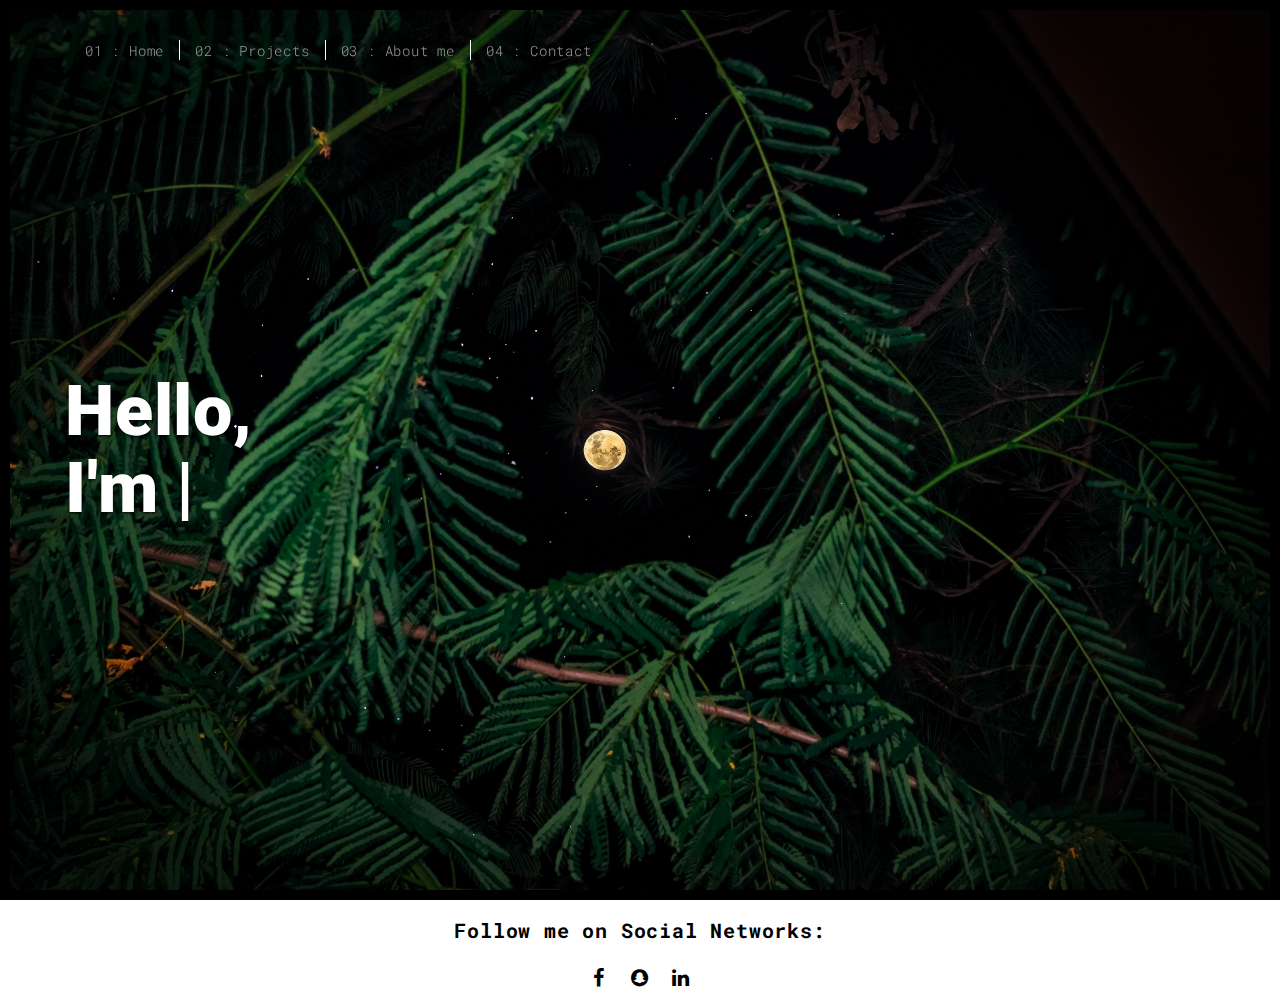
==== commit f67f2e2d: "added links" ====
--- a/index.html
+++ b/index.html
@@ -76,13 +76,13 @@
       <div class="row">
         <div class="col-xs-12">
           <p> <h3>Follow me on Social Networks:</h3>
-              <a href="http://www.facebook.com" title="" class="fa-icon">
+              <a href="https://www.facebook.com/all.07.aw/" title="" class="fa-icon">
                 <i class="fa fa-facebook"></i>
               </a>
-              <a href="http://www.twitter.com" title="" class="fa-icon">
-                <i class="fa fa-twitter"></i>
+              <a href="https://www.snapchat.com/add/allanpaul" title="" class="fa-icon">
+                <i class="fa fa-snapchat"></i>
               </a>
-              <a href="http://www.linkedin.com" title="" class="fa-icon">
+              <a href="https://www.linkedin.com/in/allen-paul-me" title="" class="fa-icon">
                 <i class="fa fa-linkedin"></i>
               </a> 
           </p>
